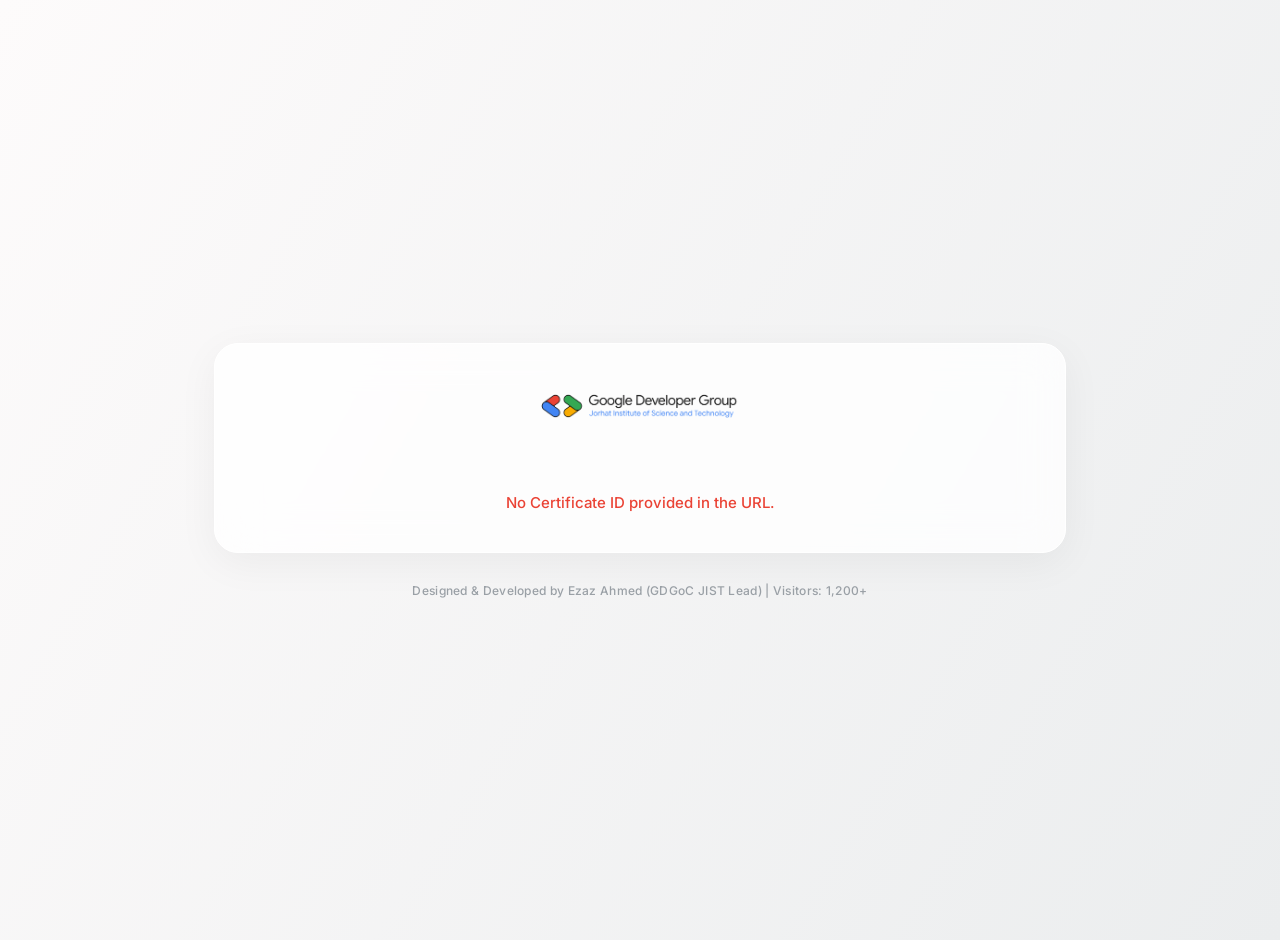
==== index.html @ 87553e72 "Initial clean commit" ====
<!DOCTYPE html>
<html lang="en">
<head>
    <meta charset="UTF-8">
    <meta name="viewport" content="width=device-width, initial-scale=1.0">
    <title>Certificate Verification | GDG JIST</title>
    <link rel="preconnect" href="https://fonts.googleapis.com">
    <link rel="preconnect" href="https://fonts.gstatic.com" crossorigin>
    <link href="https://fonts.googleapis.com/css2?family=Inter:wght@400;500;600&display=swap" rel="stylesheet">
    
    <style>
        :root {
            --google-blue: #4285F4;
            --google-red: #EA4335;
            --google-yellow: #FBBC04;
            --google-green: #34A853;
            --text-main: #202124;
            --text-sub: #5f6368;
            --bg-color: #f8f9fa;
        }

        body {
            font-family: 'Inter', sans-serif;
            background: linear-gradient(120deg, #fdfbfb 0%, #ebedee 100%);
            margin: 0;
            padding: 20px;
            display: flex;
            flex-direction: column; 
            justify-content: center;
            align-items: center;
            min-height: 100vh;
            color: var(--text-main);
        }

        .card {
            background: rgba(255, 255, 255, 0.8);
            backdrop-filter: blur(20px);
            width: 100%;
            max-width: 850px;
            border-radius: 24px;
            box-shadow: 0 10px 40px rgba(0, 0, 0, 0.05);
            overflow: hidden;
            border: 1px solid rgba(255,255,255,1);
            display: flex;
            flex-direction: column;
            transition: transform 0.3s ease;
            margin-bottom: 25px;
        }

        .header {
            padding: 40px 0 20px 0;
            text-align: center;
        }
        
        .logo {
            height: 45px;
            width: auto;
            transition: transform 0.3s ease;
            cursor: pointer;
        }
        .logo:hover { 
            transform: scale(1.05); 
            filter: drop-shadow(0 4px 6px rgba(0,0,0,0.1));
        }

        .content {
            display: grid;
            grid-template-columns: 1.4fr 1fr;
            gap: 40px;
            padding: 0 50px 50px 50px;
            animation: fadeIn 0.8s ease-out;
        }

        /* Certificate Preview Container */
        .preview-wrapper { position: relative; }

        .preview-container {
            position: relative;
            border-radius: 12px;
            overflow: hidden;
            box-shadow: 0 4px 20px rgba(0,0,0,0.06);
            border: 1px solid #eaeaea;
            background: #fff;
            aspect-ratio: 16/11;
            transition: transform 0.3s ease, box-shadow 0.3s ease;
            display: flex;
            justify-content: center;
            align-items: center;
        }

        .preview-container:hover {
            transform: translateY(-3px);
            box-shadow: 0 10px 30px rgba(0,0,0,0.1);
        }

        /* Image Styling */
        #cert-img {
            width: 100%; 
            height: 100%; 
            object-fit: contain; 
            display: block;
            opacity: 0; 
            transition: opacity 0.5s ease-in-out;
            position: relative;
            z-index: 2; 
        }

        .details {
            display: flex;
            flex-direction: column;
            justify-content: center;
        }

        .verified-badge {
            display: inline-flex;
            align-items: center;
            gap: 6px;
            background: rgba(52, 168, 83, 0.08);
            color: var(--google-green);
            padding: 6px 12px;
            border-radius: 100px;
            font-weight: 500;
            font-size: 13px;
            width: fit-content;
            margin-bottom: 15px;
            border: 1px solid rgba(52, 168, 83, 0.2);
            animation: pulseBadge 3s infinite;
        }

        @keyframes pulseBadge {
            0% { box-shadow: 0 0 0 0 rgba(52, 168, 83, 0.2); }
            70% { box-shadow: 0 0 0 6px rgba(52, 168, 83, 0); }
            100% { box-shadow: 0 0 0 0 rgba(52, 168, 83, 0); }
        }

        h1 {
            font-size: 26px;
            font-weight: 600;
            color: var(--text-main);
            margin: 0 0 8px 0;
            line-height: 1.3;
        }

        .subtitle {
            font-size: 15px;
            color: var(--text-sub);
            margin-bottom: 25px;
            font-weight: 400;
        }

        .meta-data {
            background: #fcfcfc;
            padding: 20px;
            border-radius: 12px;
            border: 1px solid #f0f0f0;
            margin-bottom: 25px;
        }

        .meta-row {
            display: flex;
            justify-content: space-between;
            align-items: center;
            border-bottom: 1px solid #f0f0f0;
            padding-bottom: 10px;
            margin-bottom: 10px;
        }
        .meta-row:last-child { border: none; padding: 0; margin: 0; }
        
        .label { font-weight: 400; color: var(--text-sub); font-size: 13px; }
        .value { font-weight: 500; color: var(--text-main); font-size: 14px; }

        .btn-group {
            display: flex;
            flex-direction: column;
            gap: 10px;
        }

        .btn {
            display: flex;
            align-items: center;
            justify-content: center;
            padding: 10px 16px;
            border-radius: 8px;
            text-decoration: none;
            font-weight: 500;
            font-size: 14px;
            transition: all 0.2s ease;
            cursor: pointer;
            border: none;
        }

        .btn:hover { transform: translateY(-2px); }

        .btn-linkedin {
            background-color: #0a66c2;
            color: white;
            box-shadow: 0 2px 5px rgba(10, 102, 194, 0.2);
        }
        .btn-linkedin:hover { box-shadow: 0 4px 12px rgba(10, 102, 194, 0.3); }
        
        .btn-google {
            background-color: white;
            color: var(--text-main);
            border: 1px solid #dadce0;
        }
        .btn-google:hover {
            border-color: var(--text-main);
            background-color: #fff;
        }
        
        .btn-download {
            background-color: transparent;
            color: var(--google-blue);
            font-weight: 500;
            font-size: 13px;
            margin-top: 5px;
            padding: 8px;
        }
        .btn-download:hover { text-decoration: underline; transform: none; }

        /* Note Text */
        .note-text {
            font-size: 11px;
            color: #757575;
            margin-top: -2px;
            margin-bottom: 10px;
            line-height: 1.4;
            padding: 0 5px;
            font-style: italic;
        }

        /* Footer Credits */
        .footer-credits {
            font-size: 12px;
            color: #9aa0a6;
            margin-top: 5px;
            text-align: center;
            font-weight: 500;
            letter-spacing: 0.3px;
        }

        .loader-container {
            padding: 100px;
            text-align: center;
            display: flex;
            flex-direction: column;
            align-items: center;
        }
        
        .spinner {
            width: 50px;
            height: 50px;
            border: 4px solid #f3f3f3;
            border-top: 4px solid var(--google-blue);
            border-right: 4px solid var(--google-green);
            border-bottom: 4px solid var(--google-yellow);
            border-radius: 50%;
            animation: spin 1s linear infinite;
        }

        #img-spinner {
            position: absolute;
            z-index: 1; 
            width: 40px; 
            height: 40px;
        }
        
        @keyframes spin { 0% { transform: rotate(0deg); } 100% { transform: rotate(360deg); } }
        @keyframes fadeIn { from { opacity: 0; transform: translateY(20px); } to { opacity: 1; transform: translateY(0); } }

        .error-msg {
            color: var(--google-red);
            text-align: center;
            padding: 40px;
            font-weight: 500;
            font-size: 15px;
        }

        .hidden { display: none !important; }

        @media (max-width: 800px) {
            .content { grid-template-columns: 1fr; gap: 30px; padding: 30px; }
            h1 { font-size: 22px; }
            .preview-container { aspect-ratio: 16/10; }
        }

        @media (max-width: 600px) {
            body { padding: 10px; }
            .card { border-radius: 16px; }
            .content { padding: 25px 20px; }
            .preview-container { aspect-ratio: 4/3; }
        }
    </style>
</head>
<body>

    <div class="card">
        <div class="header">
            <a href="https://www.linkedin.com/in/gdg-jist-097686386/" target="_blank">
                <img src="logo.png" alt="GDG Logo" class="logo">
            </a>
        </div>

        <div id="loader" class="loader-container">
            <div class="spinner"></div>
            <p style="color: var(--text-sub); font-size: 15px; font-weight: 500; margin-top: 20px;">Verifying Credential...</p>
        </div>

        <div id="error" class="error-msg hidden"></div>

        <div id="result" class="content hidden">
            
            <div class="preview-wrapper">
                <div class="preview-container">
                    <div id="img-spinner" class="spinner"></div>
                    <img id="cert-img" src="" alt="Certificate Preview">
                </div>
            </div>

            <div class="details">
                <div>
                    <div class="verified-badge">
                        <svg width="14" height="14" viewBox="0 0 24 24" fill="currentColor" style="margin-right: 2px;"><path d="M12 2C6.48 2 2 6.48 2 12s4.48 10 10 10 10-4.48 10-10S17.52 2 12 2zm-2 15l-5-5 1.41-1.41L10 14.17l7.59-7.59L19 8l-9 9z"/></svg>
                        Officially Verified
                    </div>

                    <h1 id="name">Student Name</h1>
                    <div class="subtitle">has successfully completed the Google Cloud Study Jam campaign.</div>
                </div>
                
                <div class="meta-data">
                    <div class="meta-row">
                        <span class="label">Certificate ID</span>
                        <span class="value" id="cert-id">GDG-25-XXXX</span>
                    </div>
                    <div class="meta-row">
                        <span class="label">Issue Date</span>
                        <span class="value" id="date">October 2025</span>
                    </div>
                    <div class="meta-row">
                        <span class="label">Achievement</span>
                        <span class="value">Cloud Study Jam</span>
                    </div>
                </div>

                <div class="btn-group">
                    <a id="btn-linkedin" href="#" target="_blank" class="btn btn-linkedin">
                        <svg xmlns="http://www.w3.org/2000/svg" width="16" height="16" viewBox="0 0 24 24" fill="currentColor" style="margin-right: 8px;"><path d="M19 0h-14c-2.761 0-5 2.239-5 5v14c0 2.761 2.239 5 5 5h14c2.762 0 5-2.239 5-5v-14c0-2.761-2.238-5-5-5zm-11 19h-3v-11h3v11zm-1.5-12.268c-.966 0-1.75-.79-1.75-1.764s.784-1.764 1.75-1.764 1.75.79 1.75 1.764-.783 1.764-1.75 1.764zm13.5 12.268h-3v-5.604c0-3.368-4-3.113-4 0v5.604h-3v-11h3v1.765c1.396-2.586 7-2.777 7 2.476v6.759z"/></svg>
                        Add to LinkedIn
                    </a>

                    <div class="note-text">
                        Note: LinkedIn does not allow automatic PDF uploads. If you want the file visible directly on your profile, please click 'Download PDF' and upload it manually to the Media section of your certification.
                    </div>

                    <a id="btn-profile" href="#" target="_blank" class="btn btn-google">
                        <img src="google.svg" width="16" style="margin-right: 10px;">
                        Verify on Google Cloud
                    </a>

                    <a id="btn-download" href="#" class="btn btn-download">
                        Download PDF Copy
                    </a>
                </div>
            </div>
        </div>
    </div>

    <div class="footer-credits">
        Designed & Developed by Ezaz Ahmed (GDGoC JIST Lead) | Visitors: <span id="visit-count">...</span>
    </div>

<script>
    // ==========================================
    // PASTE YOUR GOOGLE APPS SCRIPT URL HERE
    const API_URL = "https://script.google.com/macros/s/AKfycbxhjwIYboNHHkBAMPStorZOz0EJzJvGzaL2qNcRn-CwQyFRRlCZGEKInOchNTZJM1C_Kg/exec"; 
    // ==========================================

    const params = new URLSearchParams(window.location.search);
    const id = params.get('id');

    // 1. VISITOR COUNTER LOGIC (Uses free counterapi.dev)
    const namespace = 'gdg-jist-cert-portal'; 
    const key = 'visits';
    fetch(`https://api.counterapi.dev/v1/${namespace}/${key}/up`)
        .then(res => res.json())
        .then(data => {
            document.getElementById('visit-count').innerText = data.count;
        })
        .catch(err => {
            console.log('Counter Error', err);
            // Fallback if API fails
            document.getElementById('visit-count').innerText = "1,200+"; 
        });


    // 2. MAIN LOGIC
    if (!id) {
        showError("No Certificate ID provided in the URL.");
    } else {
        fetch(`${API_URL}?id=${id}`)
            .then(res => res.json())
            .then(data => {
                document.getElementById('loader').classList.add('hidden');
                
                if (data.valid) {
                    document.getElementById('result').classList.remove('hidden');
                    
                    // Fill Text Data
                    document.getElementById('name').innerText = data.name;
                    document.getElementById('cert-id').innerText = data.certId;
                    
                    // Date Formatting
                    const dateObj = new Date(data.date);
                    const niceDate = dateObj.toLocaleDateString('en-US', { 
                        year: 'numeric', 
                        month: 'long', 
                        day: 'numeric' 
                    });
                    document.getElementById('date').innerText = niceDate;

                    // --- IMAGE LOADER LOGIC ---
                    const img = document.getElementById('cert-img');
                    const imgSpinner = document.getElementById('img-spinner');

                    // Set Image Source
                    img.src = `https://drive.google.com/thumbnail?id=${data.fileId}&sz=w1000`;
                    
                    // When Image Loads, Hide Spinner & Fade In Image
                    img.onload = function() {
                        imgSpinner.style.display = 'none'; // Hide spinner
                        img.style.opacity = '1';           // Fade in image
                    };

                    // Set Links
                    document.getElementById('btn-profile').href = data.profileUrl || "#"; 
                    document.getElementById('btn-download').href = `https://drive.google.com/u/0/uc?id=${data.fileId}&export=download`;

                    // LinkedIn Integration
                    // LinkedIn Integration
                    // We use Organization ID 1441 (Google) to ensure the official Logo appears.
                    // Google for Developers is a Showcase page of Google.
                    const orgId = 1441; 
                    const title = "Google Cloud Study Jam Completion";
                    
                    // Parse the date from your data to get the correct Month/Year automatically
                    const certDate = new Date(data.date);
                    const issueYear = certDate.getFullYear();
                    const issueMonth = certDate.getMonth() + 1; // JS months are 0-11, LinkedIn needs 1-12

                    const verifyUrl = encodeURIComponent(window.location.href); 
                    
                    // Note: We use 'organizationId' instead of 'organizationName' for the official link
                    const linkedinUrl = `https://www.linkedin.com/profile/add?startTask=CERTIFICATION_NAME&name=${encodeURIComponent(title)}&organizationId=${orgId}&issueYear=${issueYear}&issueMonth=${issueMonth}&certId=${data.certId}&certUrl=${verifyUrl}`;
                    
                    document.getElementById('btn-linkedin').href = linkedinUrl;
                } else {
                    showError("Invalid Certificate ID. Please check the link.");
                }
            })
            .catch(err => {
                showError("System Error. Please verify the API URL and Permissions.");
                console.error(err);
            });
    }

    function showError(msg) {
        document.getElementById('loader').classList.add('hidden');
        const errDiv = document.getElementById('error');
        errDiv.innerText = msg;
        errDiv.classList.remove('hidden');
    }
</script>

</body>
</html>
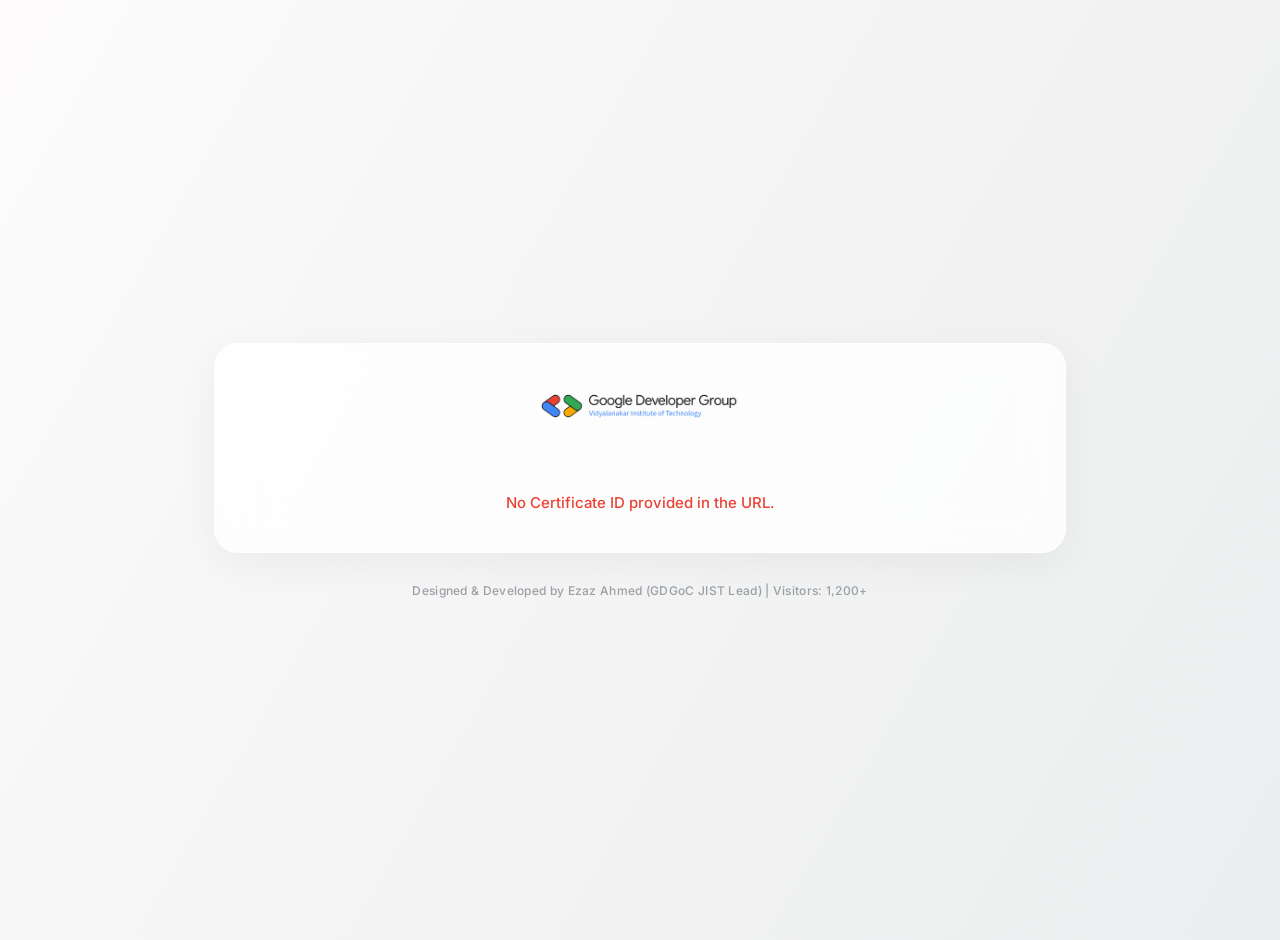
==== commit 4215a7fd: "LinkedIn link added to GDG VIT logo" ====
--- a/index.html
+++ b/index.html
@@ -1,477 +1,590 @@
 <!DOCTYPE html>
 <html lang="en">
-<head>
-    <meta charset="UTF-8">
-    <meta name="viewport" content="width=device-width, initial-scale=1.0">
+  <head>
+    <meta charset="UTF-8" />
+    <meta name="viewport" content="width=device-width, initial-scale=1.0" />
     <title>Certificate Verification | GDG JIST</title>
-    <link rel="preconnect" href="https://fonts.googleapis.com">
-    <link rel="preconnect" href="https://fonts.gstatic.com" crossorigin>
-    <link href="https://fonts.googleapis.com/css2?family=Inter:wght@400;500;600&display=swap" rel="stylesheet">
-    
+    <link rel="preconnect" href="https://fonts.googleapis.com" />
+    <link rel="preconnect" href="https://fonts.gstatic.com" crossorigin />
+    <link
+      href="https://fonts.googleapis.com/css2?family=Inter:wght@400;500;600&display=swap"
+      rel="stylesheet"
+    />
+
     <style>
-        :root {
-            --google-blue: #4285F4;
-            --google-red: #EA4335;
-            --google-yellow: #FBBC04;
-            --google-green: #34A853;
-            --text-main: #202124;
-            --text-sub: #5f6368;
-            --bg-color: #f8f9fa;
-        }
-
+      :root {
+        --google-blue: #4285f4;
+        --google-red: #ea4335;
+        --google-yellow: #fbbc04;
+        --google-green: #34a853;
+        --text-main: #202124;
+        --text-sub: #5f6368;
+        --bg-color: #f8f9fa;
+      }
+
+      body {
+        font-family: "Inter", sans-serif;
+        background: linear-gradient(120deg, #fdfbfb 0%, #ebedee 100%);
+        margin: 0;
+        padding: 20px;
+        display: flex;
+        flex-direction: column;
+        justify-content: center;
+        align-items: center;
+        min-height: 100vh;
+        color: var(--text-main);
+      }
+
+      .card {
+        background: rgba(255, 255, 255, 0.8);
+        backdrop-filter: blur(20px);
+        width: 100%;
+        max-width: 850px;
+        border-radius: 24px;
+        box-shadow: 0 10px 40px rgba(0, 0, 0, 0.05);
+        overflow: hidden;
+        border: 1px solid rgba(255, 255, 255, 1);
+        display: flex;
+        flex-direction: column;
+        transition: transform 0.3s ease;
+        margin-bottom: 25px;
+      }
+
+      .header {
+        padding: 40px 0 20px 0;
+        text-align: center;
+      }
+
+      .logo {
+        height: 45px;
+        width: auto;
+        transition: transform 0.3s ease;
+        cursor: pointer;
+      }
+      .logo:hover {
+        transform: scale(1.05);
+        filter: drop-shadow(0 4px 6px rgba(0, 0, 0, 0.1));
+      }
+
+      .content {
+        display: grid;
+        grid-template-columns: 1.4fr 1fr;
+        gap: 40px;
+        padding: 0 50px 50px 50px;
+        animation: fadeIn 0.8s ease-out;
+      }
+
+      /* Certificate Preview Container */
+      .preview-wrapper {
+        position: relative;
+      }
+
+      .preview-container {
+        position: relative;
+        border-radius: 12px;
+        overflow: hidden;
+        box-shadow: 0 4px 20px rgba(0, 0, 0, 0.06);
+        border: 1px solid #eaeaea;
+        background: #fff;
+        aspect-ratio: 16/11;
+        transition: transform 0.3s ease, box-shadow 0.3s ease;
+        display: flex;
+        justify-content: center;
+        align-items: center;
+      }
+
+      .preview-container:hover {
+        transform: translateY(-3px);
+        box-shadow: 0 10px 30px rgba(0, 0, 0, 0.1);
+      }
+
+      /* Image Styling */
+      #cert-img {
+        width: 100%;
+        height: 100%;
+        object-fit: contain;
+        display: block;
+        opacity: 0;
+        transition: opacity 0.5s ease-in-out;
+        position: relative;
+        z-index: 2;
+      }
+
+      .details {
+        display: flex;
+        flex-direction: column;
+        justify-content: center;
+      }
+
+      .verified-badge {
+        display: inline-flex;
+        align-items: center;
+        gap: 6px;
+        background: rgba(52, 168, 83, 0.08);
+        color: var(--google-green);
+        padding: 6px 12px;
+        border-radius: 100px;
+        font-weight: 500;
+        font-size: 13px;
+        width: fit-content;
+        margin-bottom: 15px;
+        border: 1px solid rgba(52, 168, 83, 0.2);
+        animation: pulseBadge 3s infinite;
+      }
+
+      @keyframes pulseBadge {
+        0% {
+          box-shadow: 0 0 0 0 rgba(52, 168, 83, 0.2);
+        }
+        70% {
+          box-shadow: 0 0 0 6px rgba(52, 168, 83, 0);
+        }
+        100% {
+          box-shadow: 0 0 0 0 rgba(52, 168, 83, 0);
+        }
+      }
+
+      h1 {
+        font-size: 26px;
+        font-weight: 600;
+        color: var(--text-main);
+        margin: 0 0 8px 0;
+        line-height: 1.3;
+      }
+
+      .subtitle {
+        font-size: 15px;
+        color: var(--text-sub);
+        margin-bottom: 25px;
+        font-weight: 400;
+      }
+
+      .meta-data {
+        background: #fcfcfc;
+        padding: 20px;
+        border-radius: 12px;
+        border: 1px solid #f0f0f0;
+        margin-bottom: 25px;
+      }
+
+      .meta-row {
+        display: flex;
+        justify-content: space-between;
+        align-items: center;
+        border-bottom: 1px solid #f0f0f0;
+        padding-bottom: 10px;
+        margin-bottom: 10px;
+      }
+      .meta-row:last-child {
+        border: none;
+        padding: 0;
+        margin: 0;
+      }
+
+      .label {
+        font-weight: 400;
+        color: var(--text-sub);
+        font-size: 13px;
+      }
+      .value {
+        font-weight: 500;
+        color: var(--text-main);
+        font-size: 14px;
+      }
+
+      .btn-group {
+        display: flex;
+        flex-direction: column;
+        gap: 10px;
+      }
+
+      .btn {
+        display: flex;
+        align-items: center;
+        justify-content: center;
+        padding: 10px 16px;
+        border-radius: 8px;
+        text-decoration: none;
+        font-weight: 500;
+        font-size: 14px;
+        transition: all 0.2s ease;
+        cursor: pointer;
+        border: none;
+      }
+
+      .btn:hover {
+        transform: translateY(-2px);
+      }
+
+      .btn-linkedin {
+        background-color: #0a66c2;
+        color: white;
+        box-shadow: 0 2px 5px rgba(10, 102, 194, 0.2);
+      }
+      .btn-linkedin:hover {
+        box-shadow: 0 4px 12px rgba(10, 102, 194, 0.3);
+      }
+
+      .btn-google {
+        background-color: white;
+        color: var(--text-main);
+        border: 1px solid #dadce0;
+      }
+      .btn-google:hover {
+        border-color: var(--text-main);
+        background-color: #fff;
+      }
+
+      .btn-download {
+        background-color: transparent;
+        color: var(--google-blue);
+        font-weight: 500;
+        font-size: 13px;
+        margin-top: 5px;
+        padding: 8px;
+      }
+      .btn-download:hover {
+        text-decoration: underline;
+        transform: none;
+      }
+
+      /* Note Text */
+      .note-text {
+        font-size: 11px;
+        color: #757575;
+        margin-top: -2px;
+        margin-bottom: 10px;
+        line-height: 1.4;
+        padding: 0 5px;
+        font-style: italic;
+      }
+
+      /* Footer Credits */
+      .footer-credits {
+        font-size: 12px;
+        color: #9aa0a6;
+        margin-top: 5px;
+        text-align: center;
+        font-weight: 500;
+        letter-spacing: 0.3px;
+      }
+
+      .loader-container {
+        padding: 100px;
+        text-align: center;
+        display: flex;
+        flex-direction: column;
+        align-items: center;
+      }
+
+      .spinner {
+        width: 50px;
+        height: 50px;
+        border: 4px solid #f3f3f3;
+        border-top: 4px solid var(--google-blue);
+        border-right: 4px solid var(--google-green);
+        border-bottom: 4px solid var(--google-yellow);
+        border-radius: 50%;
+        animation: spin 1s linear infinite;
+      }
+
+      #img-spinner {
+        position: absolute;
+        z-index: 1;
+        width: 40px;
+        height: 40px;
+      }
+
+      @keyframes spin {
+        0% {
+          transform: rotate(0deg);
+        }
+        100% {
+          transform: rotate(360deg);
+        }
+      }
+      @keyframes fadeIn {
+        from {
+          opacity: 0;
+          transform: translateY(20px);
+        }
+        to {
+          opacity: 1;
+          transform: translateY(0);
+        }
+      }
+
+      .error-msg {
+        color: var(--google-red);
+        text-align: center;
+        padding: 40px;
+        font-weight: 500;
+        font-size: 15px;
+      }
+
+      .hidden {
+        display: none !important;
+      }
+
+      @media (max-width: 800px) {
+        .content {
+          grid-template-columns: 1fr;
+          gap: 30px;
+          padding: 30px;
+        }
+        h1 {
+          font-size: 22px;
+        }
+        .preview-container {
+          aspect-ratio: 16/10;
+        }
+      }
+
+      @media (max-width: 600px) {
         body {
-            font-family: 'Inter', sans-serif;
-            background: linear-gradient(120deg, #fdfbfb 0%, #ebedee 100%);
-            margin: 0;
-            padding: 20px;
-            display: flex;
-            flex-direction: column; 
-            justify-content: center;
-            align-items: center;
-            min-height: 100vh;
-            color: var(--text-main);
-        }
-
+          padding: 10px;
+        }
         .card {
-            background: rgba(255, 255, 255, 0.8);
-            backdrop-filter: blur(20px);
-            width: 100%;
-            max-width: 850px;
-            border-radius: 24px;
-            box-shadow: 0 10px 40px rgba(0, 0, 0, 0.05);
-            overflow: hidden;
-            border: 1px solid rgba(255,255,255,1);
-            display: flex;
-            flex-direction: column;
-            transition: transform 0.3s ease;
-            margin-bottom: 25px;
-        }
-
-        .header {
-            padding: 40px 0 20px 0;
-            text-align: center;
-        }
-        
-        .logo {
-            height: 45px;
-            width: auto;
-            transition: transform 0.3s ease;
-            cursor: pointer;
-        }
-        .logo:hover { 
-            transform: scale(1.05); 
-            filter: drop-shadow(0 4px 6px rgba(0,0,0,0.1));
-        }
-
+          border-radius: 16px;
+        }
         .content {
-            display: grid;
-            grid-template-columns: 1.4fr 1fr;
-            gap: 40px;
-            padding: 0 50px 50px 50px;
-            animation: fadeIn 0.8s ease-out;
-        }
-
-        /* Certificate Preview Container */
-        .preview-wrapper { position: relative; }
-
+          padding: 25px 20px;
+        }
         .preview-container {
-            position: relative;
-            border-radius: 12px;
-            overflow: hidden;
-            box-shadow: 0 4px 20px rgba(0,0,0,0.06);
-            border: 1px solid #eaeaea;
-            background: #fff;
-            aspect-ratio: 16/11;
-            transition: transform 0.3s ease, box-shadow 0.3s ease;
-            display: flex;
-            justify-content: center;
-            align-items: center;
-        }
-
-        .preview-container:hover {
-            transform: translateY(-3px);
-            box-shadow: 0 10px 30px rgba(0,0,0,0.1);
-        }
-
-        /* Image Styling */
-        #cert-img {
-            width: 100%; 
-            height: 100%; 
-            object-fit: contain; 
-            display: block;
-            opacity: 0; 
-            transition: opacity 0.5s ease-in-out;
-            position: relative;
-            z-index: 2; 
-        }
-
-        .details {
-            display: flex;
-            flex-direction: column;
-            justify-content: center;
-        }
-
-        .verified-badge {
-            display: inline-flex;
-            align-items: center;
-            gap: 6px;
-            background: rgba(52, 168, 83, 0.08);
-            color: var(--google-green);
-            padding: 6px 12px;
-            border-radius: 100px;
+          aspect-ratio: 4/3;
+        }
+      }
+    </style>
+  </head>
+  <body>
+    <div class="card">
+      <div class="header">
+        <a
+          href="https://www.linkedin.com/company/google-developer-groups-vit-mumbai/"
+          target="_blank"
+        >
+          <img src="gdgvit_logo.png" alt="GDG Logo" class="logo" />
+        </a>
+      </div>
+
+      <div id="loader" class="loader-container">
+        <div class="spinner"></div>
+        <p
+          style="
+            color: var(--text-sub);
+            font-size: 15px;
             font-weight: 500;
-            font-size: 13px;
-            width: fit-content;
-            margin-bottom: 15px;
-            border: 1px solid rgba(52, 168, 83, 0.2);
-            animation: pulseBadge 3s infinite;
-        }
-
-        @keyframes pulseBadge {
-            0% { box-shadow: 0 0 0 0 rgba(52, 168, 83, 0.2); }
-            70% { box-shadow: 0 0 0 6px rgba(52, 168, 83, 0); }
-            100% { box-shadow: 0 0 0 0 rgba(52, 168, 83, 0); }
-        }
-
-        h1 {
-            font-size: 26px;
-            font-weight: 600;
-            color: var(--text-main);
-            margin: 0 0 8px 0;
-            line-height: 1.3;
-        }
-
-        .subtitle {
-            font-size: 15px;
-            color: var(--text-sub);
-            margin-bottom: 25px;
-            font-weight: 400;
-        }
-
-        .meta-data {
-            background: #fcfcfc;
-            padding: 20px;
-            border-radius: 12px;
-            border: 1px solid #f0f0f0;
-            margin-bottom: 25px;
-        }
-
-        .meta-row {
-            display: flex;
-            justify-content: space-between;
-            align-items: center;
-            border-bottom: 1px solid #f0f0f0;
-            padding-bottom: 10px;
-            margin-bottom: 10px;
-        }
-        .meta-row:last-child { border: none; padding: 0; margin: 0; }
-        
-        .label { font-weight: 400; color: var(--text-sub); font-size: 13px; }
-        .value { font-weight: 500; color: var(--text-main); font-size: 14px; }
-
-        .btn-group {
-            display: flex;
-            flex-direction: column;
-            gap: 10px;
-        }
-
-        .btn {
-            display: flex;
-            align-items: center;
-            justify-content: center;
-            padding: 10px 16px;
-            border-radius: 8px;
-            text-decoration: none;
-            font-weight: 500;
-            font-size: 14px;
-            transition: all 0.2s ease;
-            cursor: pointer;
-            border: none;
-        }
-
-        .btn:hover { transform: translateY(-2px); }
-
-        .btn-linkedin {
-            background-color: #0a66c2;
-            color: white;
-            box-shadow: 0 2px 5px rgba(10, 102, 194, 0.2);
-        }
-        .btn-linkedin:hover { box-shadow: 0 4px 12px rgba(10, 102, 194, 0.3); }
-        
-        .btn-google {
-            background-color: white;
-            color: var(--text-main);
-            border: 1px solid #dadce0;
-        }
-        .btn-google:hover {
-            border-color: var(--text-main);
-            background-color: #fff;
-        }
-        
-        .btn-download {
-            background-color: transparent;
-            color: var(--google-blue);
-            font-weight: 500;
-            font-size: 13px;
-            margin-top: 5px;
-            padding: 8px;
-        }
-        .btn-download:hover { text-decoration: underline; transform: none; }
-
-        /* Note Text */
-        .note-text {
-            font-size: 11px;
-            color: #757575;
-            margin-top: -2px;
-            margin-bottom: 10px;
-            line-height: 1.4;
-            padding: 0 5px;
-            font-style: italic;
-        }
-
-        /* Footer Credits */
-        .footer-credits {
-            font-size: 12px;
-            color: #9aa0a6;
-            margin-top: 5px;
-            text-align: center;
-            font-weight: 500;
-            letter-spacing: 0.3px;
-        }
-
-        .loader-container {
-            padding: 100px;
-            text-align: center;
-            display: flex;
-            flex-direction: column;
-            align-items: center;
-        }
-        
-        .spinner {
-            width: 50px;
-            height: 50px;
-            border: 4px solid #f3f3f3;
-            border-top: 4px solid var(--google-blue);
-            border-right: 4px solid var(--google-green);
-            border-bottom: 4px solid var(--google-yellow);
-            border-radius: 50%;
-            animation: spin 1s linear infinite;
-        }
-
-        #img-spinner {
-            position: absolute;
-            z-index: 1; 
-            width: 40px; 
-            height: 40px;
-        }
-        
-        @keyframes spin { 0% { transform: rotate(0deg); } 100% { transform: rotate(360deg); } }
-        @keyframes fadeIn { from { opacity: 0; transform: translateY(20px); } to { opacity: 1; transform: translateY(0); } }
-
-        .error-msg {
-            color: var(--google-red);
-            text-align: center;
-            padding: 40px;
-            font-weight: 500;
-            font-size: 15px;
-        }
-
-        .hidden { display: none !important; }
-
-        @media (max-width: 800px) {
-            .content { grid-template-columns: 1fr; gap: 30px; padding: 30px; }
-            h1 { font-size: 22px; }
-            .preview-container { aspect-ratio: 16/10; }
-        }
-
-        @media (max-width: 600px) {
-            body { padding: 10px; }
-            .card { border-radius: 16px; }
-            .content { padding: 25px 20px; }
-            .preview-container { aspect-ratio: 4/3; }
-        }
-    </style>
-</head>
-<body>
-
-    <div class="card">
-        <div class="header">
-            <a href="https://www.linkedin.com/in/gdg-jist-097686386/" target="_blank">
-                <img src="logo.png" alt="GDG Logo" class="logo">
+            margin-top: 20px;
+          "
+        >
+          Verifying Credential...
+        </p>
+      </div>
+
+      <div id="error" class="error-msg hidden"></div>
+
+      <div id="result" class="content hidden">
+        <div class="preview-wrapper">
+          <div class="preview-container">
+            <div id="img-spinner" class="spinner"></div>
+            <img id="cert-img" src="" alt="Certificate Preview" />
+          </div>
+        </div>
+
+        <div class="details">
+          <div>
+            <div class="verified-badge">
+              <svg
+                width="14"
+                height="14"
+                viewBox="0 0 24 24"
+                fill="currentColor"
+                style="margin-right: 2px"
+              >
+                <path
+                  d="M12 2C6.48 2 2 6.48 2 12s4.48 10 10 10 10-4.48 10-10S17.52 2 12 2zm-2 15l-5-5 1.41-1.41L10 14.17l7.59-7.59L19 8l-9 9z"
+                />
+              </svg>
+              Officially Verified
+            </div>
+
+            <h1 id="name">Student Name</h1>
+            <div class="subtitle">
+              has successfully completed the Google Cloud Study Jam campaign.
+            </div>
+          </div>
+
+          <div class="meta-data">
+            <div class="meta-row">
+              <span class="label">Certificate ID</span>
+              <span class="value" id="cert-id">GDG-25-XXXX</span>
+            </div>
+            <div class="meta-row">
+              <span class="label">Issue Date</span>
+              <span class="value" id="date">October 2025</span>
+            </div>
+            <div class="meta-row">
+              <span class="label">Achievement</span>
+              <span class="value">Cloud Study Jam</span>
+            </div>
+          </div>
+
+          <div class="btn-group">
+            <a
+              id="btn-linkedin"
+              href="#"
+              target="_blank"
+              class="btn btn-linkedin"
+            >
+              <svg
+                xmlns="http://www.w3.org/2000/svg"
+                width="16"
+                height="16"
+                viewBox="0 0 24 24"
+                fill="currentColor"
+                style="margin-right: 8px"
+              >
+                <path
+                  d="M19 0h-14c-2.761 0-5 2.239-5 5v14c0 2.761 2.239 5 5 5h14c2.762 0 5-2.239 5-5v-14c0-2.761-2.238-5-5-5zm-11 19h-3v-11h3v11zm-1.5-12.268c-.966 0-1.75-.79-1.75-1.764s.784-1.764 1.75-1.764 1.75.79 1.75 1.764-.783 1.764-1.75 1.764zm13.5 12.268h-3v-5.604c0-3.368-4-3.113-4 0v5.604h-3v-11h3v1.765c1.396-2.586 7-2.777 7 2.476v6.759z"
+                />
+              </svg>
+              Add to LinkedIn
             </a>
+
+            <div class="note-text">
+              Note: LinkedIn does not allow automatic PDF uploads. If you want
+              the file visible directly on your profile, please click 'Download
+              PDF' and upload it manually to the Media section of your
+              certification.
+            </div>
+
+            <a id="btn-profile" href="#" target="_blank" class="btn btn-google">
+              <img src="google.svg" width="16" style="margin-right: 10px" />
+              Verify on Google Cloud
+            </a>
+
+            <a id="btn-download" href="#" class="btn btn-download">
+              Download PDF Copy
+            </a>
+          </div>
         </div>
-
-        <div id="loader" class="loader-container">
-            <div class="spinner"></div>
-            <p style="color: var(--text-sub); font-size: 15px; font-weight: 500; margin-top: 20px;">Verifying Credential...</p>
-        </div>
-
-        <div id="error" class="error-msg hidden"></div>
-
-        <div id="result" class="content hidden">
-            
-            <div class="preview-wrapper">
-                <div class="preview-container">
-                    <div id="img-spinner" class="spinner"></div>
-                    <img id="cert-img" src="" alt="Certificate Preview">
-                </div>
-            </div>
-
-            <div class="details">
-                <div>
-                    <div class="verified-badge">
-                        <svg width="14" height="14" viewBox="0 0 24 24" fill="currentColor" style="margin-right: 2px;"><path d="M12 2C6.48 2 2 6.48 2 12s4.48 10 10 10 10-4.48 10-10S17.52 2 12 2zm-2 15l-5-5 1.41-1.41L10 14.17l7.59-7.59L19 8l-9 9z"/></svg>
-                        Officially Verified
-                    </div>
-
-                    <h1 id="name">Student Name</h1>
-                    <div class="subtitle">has successfully completed the Google Cloud Study Jam campaign.</div>
-                </div>
-                
-                <div class="meta-data">
-                    <div class="meta-row">
-                        <span class="label">Certificate ID</span>
-                        <span class="value" id="cert-id">GDG-25-XXXX</span>
-                    </div>
-                    <div class="meta-row">
-                        <span class="label">Issue Date</span>
-                        <span class="value" id="date">October 2025</span>
-                    </div>
-                    <div class="meta-row">
-                        <span class="label">Achievement</span>
-                        <span class="value">Cloud Study Jam</span>
-                    </div>
-                </div>
-
-                <div class="btn-group">
-                    <a id="btn-linkedin" href="#" target="_blank" class="btn btn-linkedin">
-                        <svg xmlns="http://www.w3.org/2000/svg" width="16" height="16" viewBox="0 0 24 24" fill="currentColor" style="margin-right: 8px;"><path d="M19 0h-14c-2.761 0-5 2.239-5 5v14c0 2.761 2.239 5 5 5h14c2.762 0 5-2.239 5-5v-14c0-2.761-2.238-5-5-5zm-11 19h-3v-11h3v11zm-1.5-12.268c-.966 0-1.75-.79-1.75-1.764s.784-1.764 1.75-1.764 1.75.79 1.75 1.764-.783 1.764-1.75 1.764zm13.5 12.268h-3v-5.604c0-3.368-4-3.113-4 0v5.604h-3v-11h3v1.765c1.396-2.586 7-2.777 7 2.476v6.759z"/></svg>
-                        Add to LinkedIn
-                    </a>
-
-                    <div class="note-text">
-                        Note: LinkedIn does not allow automatic PDF uploads. If you want the file visible directly on your profile, please click 'Download PDF' and upload it manually to the Media section of your certification.
-                    </div>
-
-                    <a id="btn-profile" href="#" target="_blank" class="btn btn-google">
-                        <img src="google.svg" width="16" style="margin-right: 10px;">
-                        Verify on Google Cloud
-                    </a>
-
-                    <a id="btn-download" href="#" class="btn btn-download">
-                        Download PDF Copy
-                    </a>
-                </div>
-            </div>
-        </div>
+      </div>
     </div>
 
     <div class="footer-credits">
-        Designed & Developed by Ezaz Ahmed (GDGoC JIST Lead) | Visitors: <span id="visit-count">...</span>
+      Designed & Developed by Ezaz Ahmed (GDGoC JIST Lead) | Visitors:
+      <span id="visit-count">...</span>
     </div>
 
-<script>
-    // ==========================================
-    // PASTE YOUR GOOGLE APPS SCRIPT URL HERE
-    const API_URL = "https://script.google.com/macros/s/AKfycbxhjwIYboNHHkBAMPStorZOz0EJzJvGzaL2qNcRn-CwQyFRRlCZGEKInOchNTZJM1C_Kg/exec"; 
-    // ==========================================
-
-    const params = new URLSearchParams(window.location.search);
-    const id = params.get('id');
-
-    // 1. VISITOR COUNTER LOGIC (Uses free counterapi.dev)
-    const namespace = 'gdg-jist-cert-portal'; 
-    const key = 'visits';
-    fetch(`https://api.counterapi.dev/v1/${namespace}/${key}/up`)
-        .then(res => res.json())
-        .then(data => {
-            document.getElementById('visit-count').innerText = data.count;
+    <script>
+      // ==========================================
+      // PASTE YOUR GOOGLE APPS SCRIPT URL HERE
+      const API_URL =
+        "https://script.google.com/macros/s/AKfycbxhjwIYboNHHkBAMPStorZOz0EJzJvGzaL2qNcRn-CwQyFRRlCZGEKInOchNTZJM1C_Kg/exec";
+      // ==========================================
+
+      const params = new URLSearchParams(window.location.search);
+      const id = params.get("id");
+
+      // 1. VISITOR COUNTER LOGIC (Uses free counterapi.dev)
+      const namespace = "gdg-jist-cert-portal";
+      const key = "visits";
+      fetch(`https://api.counterapi.dev/v1/${namespace}/${key}/up`)
+        .then((res) => res.json())
+        .then((data) => {
+          document.getElementById("visit-count").innerText = data.count;
         })
-        .catch(err => {
-            console.log('Counter Error', err);
-            // Fallback if API fails
-            document.getElementById('visit-count').innerText = "1,200+"; 
+        .catch((err) => {
+          console.log("Counter Error", err);
+          // Fallback if API fails
+          document.getElementById("visit-count").innerText = "1,200+";
         });
 
-
-    // 2. MAIN LOGIC
-    if (!id) {
+      // 2. MAIN LOGIC
+      if (!id) {
         showError("No Certificate ID provided in the URL.");
-    } else {
+      } else {
         fetch(`${API_URL}?id=${id}`)
-            .then(res => res.json())
-            .then(data => {
-                document.getElementById('loader').classList.add('hidden');
-                
-                if (data.valid) {
-                    document.getElementById('result').classList.remove('hidden');
-                    
-                    // Fill Text Data
-                    document.getElementById('name').innerText = data.name;
-                    document.getElementById('cert-id').innerText = data.certId;
-                    
-                    // Date Formatting
-                    const dateObj = new Date(data.date);
-                    const niceDate = dateObj.toLocaleDateString('en-US', { 
-                        year: 'numeric', 
-                        month: 'long', 
-                        day: 'numeric' 
-                    });
-                    document.getElementById('date').innerText = niceDate;
-
-                    // --- IMAGE LOADER LOGIC ---
-                    const img = document.getElementById('cert-img');
-                    const imgSpinner = document.getElementById('img-spinner');
-
-                    // Set Image Source
-                    img.src = `https://drive.google.com/thumbnail?id=${data.fileId}&sz=w1000`;
-                    
-                    // When Image Loads, Hide Spinner & Fade In Image
-                    img.onload = function() {
-                        imgSpinner.style.display = 'none'; // Hide spinner
-                        img.style.opacity = '1';           // Fade in image
-                    };
-
-                    // Set Links
-                    document.getElementById('btn-profile').href = data.profileUrl || "#"; 
-                    document.getElementById('btn-download').href = `https://drive.google.com/u/0/uc?id=${data.fileId}&export=download`;
-
-                    // LinkedIn Integration
-                    // LinkedIn Integration
-                    // We use Organization ID 1441 (Google) to ensure the official Logo appears.
-                    // Google for Developers is a Showcase page of Google.
-                    const orgId = 1441; 
-                    const title = "Google Cloud Study Jam Completion";
-                    
-                    // Parse the date from your data to get the correct Month/Year automatically
-                    const certDate = new Date(data.date);
-                    const issueYear = certDate.getFullYear();
-                    const issueMonth = certDate.getMonth() + 1; // JS months are 0-11, LinkedIn needs 1-12
-
-                    const verifyUrl = encodeURIComponent(window.location.href); 
-                    
-                    // Note: We use 'organizationId' instead of 'organizationName' for the official link
-                    const linkedinUrl = `https://www.linkedin.com/profile/add?startTask=CERTIFICATION_NAME&name=${encodeURIComponent(title)}&organizationId=${orgId}&issueYear=${issueYear}&issueMonth=${issueMonth}&certId=${data.certId}&certUrl=${verifyUrl}`;
-                    
-                    document.getElementById('btn-linkedin').href = linkedinUrl;
-                } else {
-                    showError("Invalid Certificate ID. Please check the link.");
-                }
-            })
-            .catch(err => {
-                showError("System Error. Please verify the API URL and Permissions.");
-                console.error(err);
-            });
-    }
-
-    function showError(msg) {
-        document.getElementById('loader').classList.add('hidden');
-        const errDiv = document.getElementById('error');
+          .then((res) => res.json())
+          .then((data) => {
+            document.getElementById("loader").classList.add("hidden");
+
+            if (data.valid) {
+              document.getElementById("result").classList.remove("hidden");
+
+              // Fill Text Data
+              document.getElementById("name").innerText = data.name;
+              document.getElementById("cert-id").innerText = data.certId;
+
+              // Date Formatting
+              const dateObj = new Date(data.date);
+              const niceDate = dateObj.toLocaleDateString("en-US", {
+                year: "numeric",
+                month: "long",
+                day: "numeric",
+              });
+              document.getElementById("date").innerText = niceDate;
+
+              // --- IMAGE LOADER LOGIC ---
+              const img = document.getElementById("cert-img");
+              const imgSpinner = document.getElementById("img-spinner");
+
+              // Set Image Source
+              img.src = `https://drive.google.com/thumbnail?id=${data.fileId}&sz=w1000`;
+
+              // When Image Loads, Hide Spinner & Fade In Image
+              img.onload = function () {
+                imgSpinner.style.display = "none"; // Hide spinner
+                img.style.opacity = "1"; // Fade in image
+              };
+
+              // Set Links
+              document.getElementById("btn-profile").href =
+                data.profileUrl || "#";
+              document.getElementById(
+                "btn-download"
+              ).href = `https://drive.google.com/u/0/uc?id=${data.fileId}&export=download`;
+
+              // LinkedIn Integration
+              // LinkedIn Integration
+              // We use Organization ID 1441 (Google) to ensure the official Logo appears.
+              // Google for Developers is a Showcase page of Google.
+              const orgId = 1441;
+              const title = "Google Cloud Study Jam Completion";
+
+              // Parse the date from your data to get the correct Month/Year automatically
+              const certDate = new Date(data.date);
+              const issueYear = certDate.getFullYear();
+              const issueMonth = certDate.getMonth() + 1; // JS months are 0-11, LinkedIn needs 1-12
+
+              const verifyUrl = encodeURIComponent(window.location.href);
+
+              // Note: We use 'organizationId' instead of 'organizationName' for the official link
+              const linkedinUrl = `https://www.linkedin.com/profile/add?startTask=CERTIFICATION_NAME&name=${encodeURIComponent(
+                title
+              )}&organizationId=${orgId}&issueYear=${issueYear}&issueMonth=${issueMonth}&certId=${
+                data.certId
+              }&certUrl=${verifyUrl}`;
+
+              document.getElementById("btn-linkedin").href = linkedinUrl;
+            } else {
+              showError("Invalid Certificate ID. Please check the link.");
+            }
+          })
+          .catch((err) => {
+            showError(
+              "System Error. Please verify the API URL and Permissions."
+            );
+            console.error(err);
+          });
+      }
+
+      function showError(msg) {
+        document.getElementById("loader").classList.add("hidden");
+        const errDiv = document.getElementById("error");
         errDiv.innerText = msg;
-        errDiv.classList.remove('hidden');
-    }
-</script>
-
-</body>
+        errDiv.classList.remove("hidden");
+      }
+    </script>
+  </body>
 </html>
-
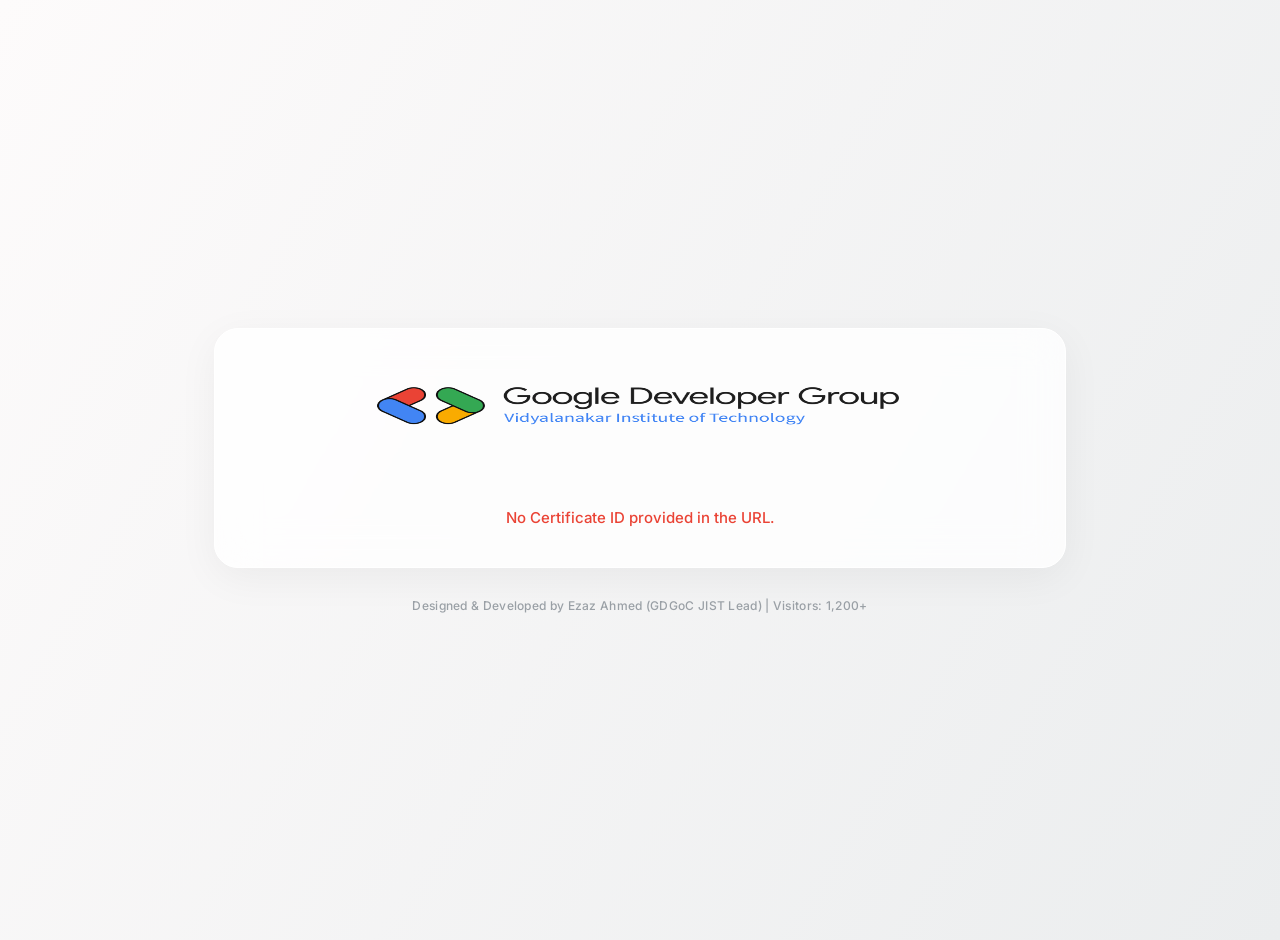
==== commit 131e93ca: "Social Media Logos  Downloaded" ====
--- a/index.html
+++ b/index.html
@@ -56,8 +56,8 @@
       }
 
       .logo {
-        height: 45px;
-        width: auto;
+        height: 75px;
+        width: 70%;
         transition: transform 0.3s ease;
         cursor: pointer;
       }
@@ -363,7 +363,7 @@
           href="https://www.linkedin.com/company/google-developer-groups-vit-mumbai/"
           target="_blank"
         >
-          <img src="gdgvit_logo.png" alt="GDG Logo" class="logo" />
+          <img src="../Images/gdgvit_logo.png" alt="GDG Logo" class="logo" />
         </a>
       </div>
 
@@ -501,82 +501,154 @@
         });
 
       // 2. MAIN LOGIC
+      //   if (!id) {
+      //     showError("No Certificate ID provided in the URL.");
+      //   } else {
+      //     fetch(`${API_URL}?id=${id}`)
+      //       .then((res) => res.json())
+      //       .then((data) => {
+      //         document.getElementById("loader").classList.add("hidden");
+
+      //         if (data.valid) {
+      //           document.getElementById("result").classList.remove("hidden");
+
+      //           // Fill Text Data
+      //           document.getElementById("name").innerText = data.name;
+      //           document.getElementById("cert-id").innerText = data.certId;
+
+      //           // Date Formatting
+      //           const dateObj = new Date(data.date);
+      //           const niceDate = dateObj.toLocaleDateString("en-US", {
+      //             year: "numeric",
+      //             month: "long",
+      //             day: "numeric",
+      //           });
+      //           document.getElementById("date").innerText = niceDate;
+
+      //           // --- IMAGE LOADER LOGIC ---
+      //           const img = document.getElementById("cert-img");
+      //           const imgSpinner = document.getElementById("img-spinner");
+
+      //           // Set Image Source
+      //           img.src = `https://drive.google.com/thumbnail?id=${data.fileId}&sz=w1000`;
+
+      //           // When Image Loads, Hide Spinner & Fade In Image
+      //           img.onload = function () {
+      //             imgSpinner.style.display = "none"; // Hide spinner
+      //             img.style.opacity = "1"; // Fade in image
+      //           };
+
+      //           // Set Links
+      //           document.getElementById("btn-profile").href =
+      //             data.profileUrl || "#";
+      //           document.getElementById(
+      //             "btn-download"
+      //           ).href = `https://drive.google.com/u/0/uc?id=${data.fileId}&export=download`;
+
+      //           // LinkedIn Integration
+      //           // LinkedIn Integration
+      //           // We use Organization ID 1441 (Google) to ensure the official Logo appears.
+      //           // Google for Developers is a Showcase page of Google.
+      //           const orgId = 1441;
+      //           const title = "Google Cloud Study Jam Completion";
+
+      //           // Parse the date from your data to get the correct Month/Year automatically
+      //           const certDate = new Date(data.date);
+      //           const issueYear = certDate.getFullYear();
+      //           const issueMonth = certDate.getMonth() + 1; // JS months are 0-11, LinkedIn needs 1-12
+
+      //           const verifyUrl = encodeURIComponent(window.location.href);
+
+      //           // Note: We use 'organizationId' instead of 'organizationName' for the official link
+      //           const linkedinUrl = `https://www.linkedin.com/profile/add?startTask=CERTIFICATION_NAME&name=${encodeURIComponent(
+      //             title
+      //           )}&organizationId=${orgId}&issueYear=${issueYear}&issueMonth=${issueMonth}&certId=${
+      //             data.certId
+      //           }&certUrl=${verifyUrl}`;
+
+      //           document.getElementById("btn-linkedin").href = linkedinUrl;
+      //         } else {
+      //           showError("Invalid Certificate ID. Please check the link.");
+      //         }
+      //       })
+      //       .catch((err) => {
+      //         showError(
+      //           "System Error. Please verify the API URL and Permissions."
+      //         );
+      //         console.error(err);
+      //       });
+      //   }
+
+      //   function showError(msg) {
+      //     document.getElementById("loader").classList.add("hidden");
+      //     const errDiv = document.getElementById("error");
+      //     errDiv.innerText = msg;
+      //     errDiv.classList.remove("hidden");
+      //   }
+
+      //temporary
       if (!id) {
         showError("No Certificate ID provided in the URL.");
       } else {
-        fetch(`${API_URL}?id=${id}`)
-          .then((res) => res.json())
-          .then((data) => {
-            document.getElementById("loader").classList.add("hidden");
-
-            if (data.valid) {
-              document.getElementById("result").classList.remove("hidden");
-
-              // Fill Text Data
-              document.getElementById("name").innerText = data.name;
-              document.getElementById("cert-id").innerText = data.certId;
-
-              // Date Formatting
-              const dateObj = new Date(data.date);
-              const niceDate = dateObj.toLocaleDateString("en-US", {
-                year: "numeric",
-                month: "long",
-                day: "numeric",
-              });
-              document.getElementById("date").innerText = niceDate;
-
-              // --- IMAGE LOADER LOGIC ---
-              const img = document.getElementById("cert-img");
-              const imgSpinner = document.getElementById("img-spinner");
-
-              // Set Image Source
-              img.src = `https://drive.google.com/thumbnail?id=${data.fileId}&sz=w1000`;
-
-              // When Image Loads, Hide Spinner & Fade In Image
-              img.onload = function () {
-                imgSpinner.style.display = "none"; // Hide spinner
-                img.style.opacity = "1"; // Fade in image
-              };
-
-              // Set Links
-              document.getElementById("btn-profile").href =
-                data.profileUrl || "#";
-              document.getElementById(
-                "btn-download"
-              ).href = `https://drive.google.com/u/0/uc?id=${data.fileId}&export=download`;
-
-              // LinkedIn Integration
-              // LinkedIn Integration
-              // We use Organization ID 1441 (Google) to ensure the official Logo appears.
-              // Google for Developers is a Showcase page of Google.
-              const orgId = 1441;
-              const title = "Google Cloud Study Jam Completion";
-
-              // Parse the date from your data to get the correct Month/Year automatically
-              const certDate = new Date(data.date);
-              const issueYear = certDate.getFullYear();
-              const issueMonth = certDate.getMonth() + 1; // JS months are 0-11, LinkedIn needs 1-12
-
-              const verifyUrl = encodeURIComponent(window.location.href);
-
-              // Note: We use 'organizationId' instead of 'organizationName' for the official link
-              const linkedinUrl = `https://www.linkedin.com/profile/add?startTask=CERTIFICATION_NAME&name=${encodeURIComponent(
-                title
-              )}&organizationId=${orgId}&issueYear=${issueYear}&issueMonth=${issueMonth}&certId=${
-                data.certId
-              }&certUrl=${verifyUrl}`;
-
-              document.getElementById("btn-linkedin").href = linkedinUrl;
-            } else {
-              showError("Invalid Certificate ID. Please check the link.");
-            }
-          })
-          .catch((err) => {
-            showError(
-              "System Error. Please verify the API URL and Permissions."
-            );
-            console.error(err);
+        const data = {
+          valid: true,
+          name: "John Doe",
+          certId: "GDG-25-1234",
+          date: "2025-10-15T00:00:00Z",
+          fileId: "1XyZAbCdEfGhIjKlMnOpQrStUvWxYz123", // Replace or use placeholder below
+          profileUrl: "https://www.google.com",
+        };
+
+        document.getElementById("loader").classList.add("hidden");
+
+        if (data.valid) {
+          document.getElementById("result").classList.remove("hidden");
+
+          document.getElementById("name").innerText = data.name;
+          document.getElementById("cert-id").innerText = data.certId;
+
+          const dateObj = new Date(data.date);
+          const niceDate = dateObj.toLocaleDateString("en-US", {
+            year: "numeric",
+            month: "long",
+            day: "numeric",
           });
+          document.getElementById("date").innerText = niceDate;
+
+          const img = document.getElementById("cert-img");
+          const imgSpinner = document.getElementById("img-spinner");
+
+          // Use placeholder image for now
+          img.src =
+            "https://via.placeholder.com/1000x688.png?text=Certificate+Preview";
+
+          img.onload = function () {
+            imgSpinner.style.display = "none";
+            img.style.opacity = "1";
+          };
+
+          document.getElementById("btn-profile").href = data.profileUrl || "#";
+          document.getElementById(
+            "btn-download"
+          ).href = `https://drive.google.com/u/0/uc?id=${data.fileId}&export=download`;
+
+          const orgId = 1441;
+          const title = "Google Cloud Study Jam Completion";
+          const certDate = new Date(data.date);
+          const issueYear = certDate.getFullYear();
+          const issueMonth = certDate.getMonth() + 1;
+          const verifyUrl = encodeURIComponent(window.location.href);
+
+          const linkedinUrl = `https://www.linkedin.com/profile/add?startTask=CERTIFICATION_NAME&name=${encodeURIComponent(
+            title
+          )}&organizationId=${orgId}&issueYear=${issueYear}&issueMonth=${issueMonth}&certId=${
+            data.certId
+          }&certUrl=${verifyUrl}`;
+
+          document.getElementById("btn-linkedin").href = linkedinUrl;
+        } else {
+          showError("Invalid Certificate ID. Please check the link.");
+        }
       }
 
       function showError(msg) {
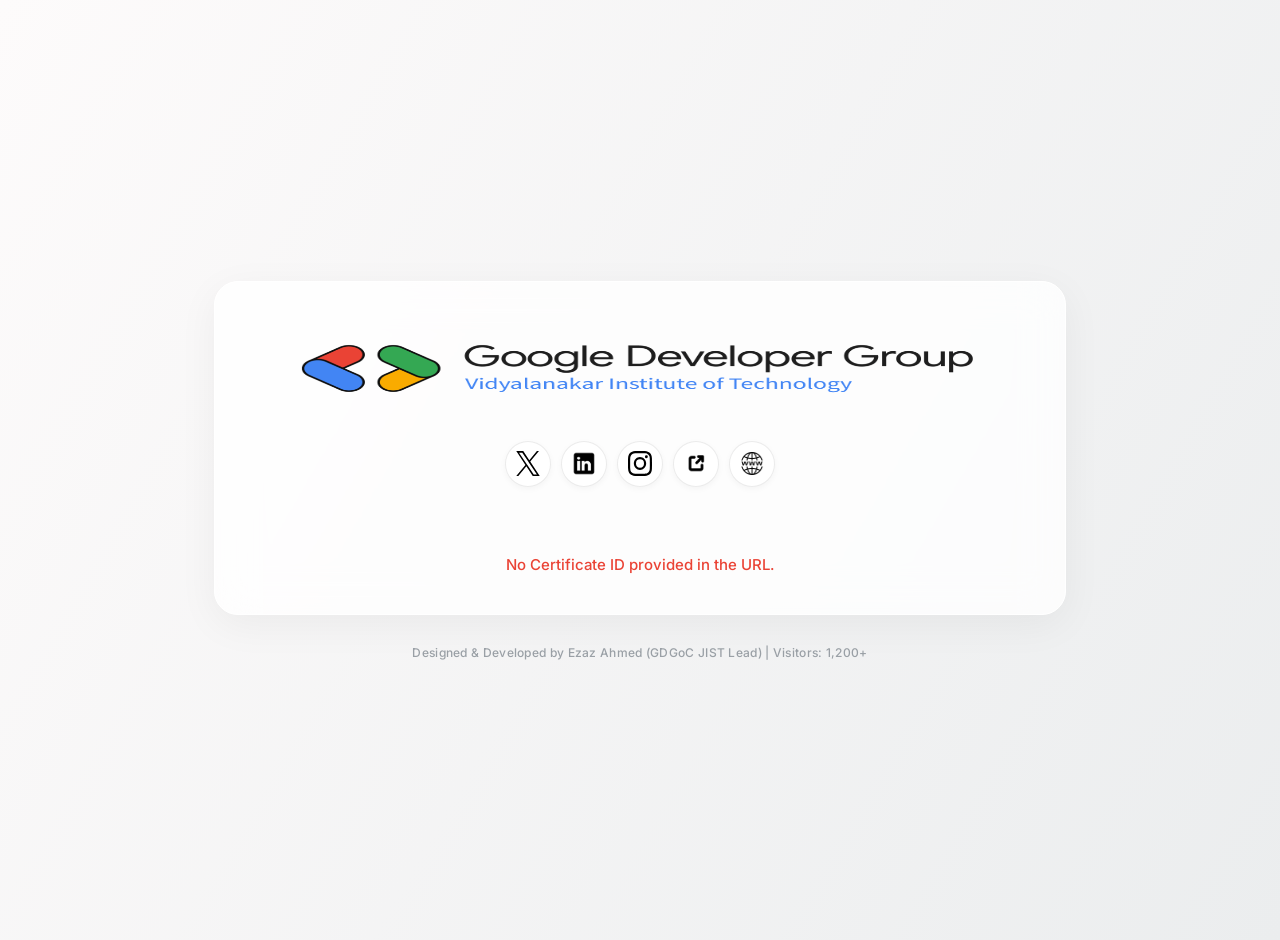
==== commit de838552: "Adding social media icons and resized VIT GDG logo" ====
--- a/index.html
+++ b/index.html
@@ -56,8 +56,8 @@
       }
 
       .logo {
-        height: 75px;
-        width: 70%;
+        height: 95px;
+        width: 90%;
         transition: transform 0.3s ease;
         cursor: pointer;
       }
@@ -354,6 +354,83 @@
           aspect-ratio: 4/3;
         }
       }
+
+      /* New Social Media Icons */
+      /* Container for centering icons and controlling spacing */
+      .social-media {
+        display: flex;
+        gap: 10px; /* space between buttons */
+        align-items: center;
+        justify-content: center;
+        padding: 8px 0;
+        margin-top: 12px;
+        flex-wrap: wrap; /* wraps nicely on small screens */
+      }
+
+      /* Button wrapper (anchor) styling */
+      .social-media > a {
+        display: inline-flex;
+        width: 44px; /* outer diameter on desktop */
+        height: 44px;
+        min-width: 44px;
+        min-height: 44px;
+        border-radius: 50%;
+        align-items: center;
+        justify-content: center;
+        background: #fff;
+        border: 1px solid rgba(0, 0, 0, 0.08);
+        box-shadow: 0 2px 6px rgba(0, 0, 0, 0.04);
+        text-decoration: none;
+        transition: transform 0.12s ease, box-shadow 0.18s ease,
+          border-color 0.12s ease;
+        overflow: hidden; /* keeps images contained */
+      }
+
+      /* Icon image sizing — preserve aspect ratio */
+      .social-media-logo {
+        display: block;
+        width: 56%; /* scale icon inside the circle (recommended) */
+        height: auto;
+        max-height: 56%;
+        object-fit: contain;
+        filter: none; /* you can use filter to tint SVGs if needed */
+      }
+
+      /* Hover / focus states for accessibility + interactivity */
+      .social-media > a:hover,
+      .social-media > a:focus {
+        transform: translateY(-4px);
+        box-shadow: 0 10px 24px rgba(0, 0, 0, 0.08);
+        border-color: rgba(0, 0, 0, 0.12);
+        outline: none;
+      }
+
+      /* Optional: subtle tint on hover for SVG if you want color change */
+      .social-media > a:hover .social-media-logo {
+        filter: drop-shadow(0 1px 0 rgba(0, 0, 0, 0.02));
+      }
+
+      /* Make icons smaller on narrow screens */
+      @media (max-width: 480px) {
+        .social-media > a {
+          width: 38px;
+          height: 38px;
+        }
+        .social-media-logo {
+          width: 62%;
+        }
+      }
+
+      /* very small in a tight header */
+      @media (max-width: 360px) {
+        .social-media > a {
+          width: 32px;
+          height: 32px;
+        }
+        .social-media-logo {
+          width: 60%;
+        }
+      }
     </style>
   </head>
   <body>
@@ -365,8 +442,53 @@
         >
           <img src="../Images/gdgvit_logo.png" alt="GDG Logo" class="logo" />
         </a>
+        <div class="social-media">
+          <a href="https://www.twitter.com/gdgvit" target="_blank">
+            <img
+              src="../Images/x.svg"
+              alt="GDG Twitter"
+              class="social-media-logo"
+            />
+          </a>
+          <a
+            href="https://www.linkedin.com/company/google-developer-groups-vit-mumbai"
+            target="_blank"
+          >
+            <img
+              src="../Images/linkedin.png"
+              alt="GDG LinkedIn"
+              class="social-media-logo"
+            />
+          </a>
+          <a
+            href="https://www.instagram.com/https://www.instagram.com/gdg_vit/"
+            target="_blank"
+          >
+            <img
+              src="../Images/instagram.svg"
+              alt="GDG Instagram"
+              class="social-media-logo"
+            />
+          </a>
+          <a href="https://linktr.ee/gdgvit" target="_blank">
+            <img
+              src="../Images/external_link.png"
+              alt="GDG Linktree"
+              class="social-media-logo"
+            />
+          </a>
+          <a
+            href="https://gdg.community.dev/gdg-on-campus-vidyalankar-institute-of-technology-mumbai-india/"
+            target="_blank"
+          >
+            <img
+              src="../Images/website.png"
+              alt="GDG Community website"
+              class="social-media-logo"
+            />
+          </a>
+        </div>
       </div>
-
       <div id="loader" class="loader-container">
         <div class="spinner"></div>
         <p
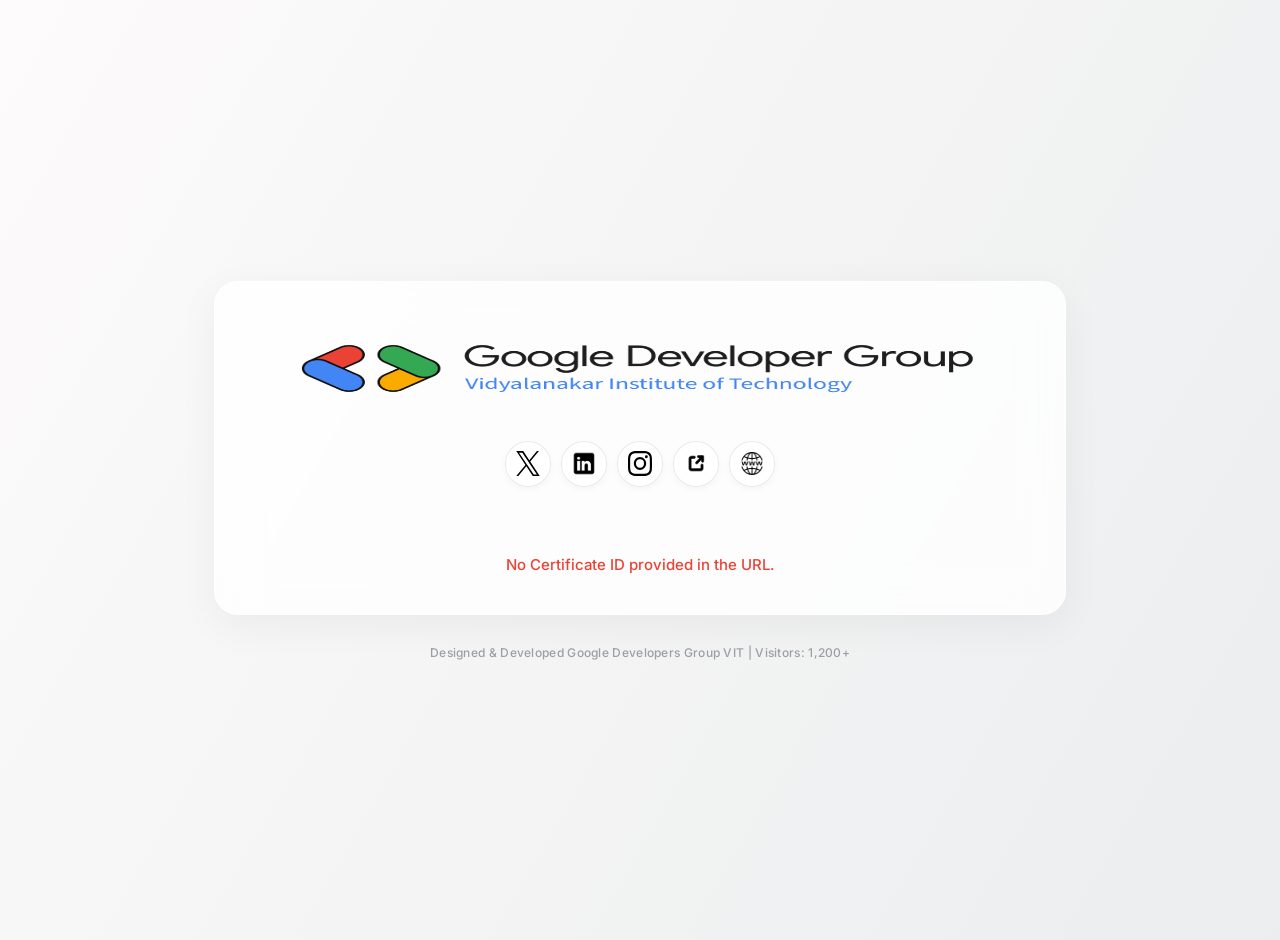
==== commit d8372461: "Changing the footer" ====
--- a/index.html
+++ b/index.html
@@ -594,7 +594,7 @@
     </div>
 
     <div class="footer-credits">
-      Designed & Developed by Ezaz Ahmed (GDGoC JIST Lead) | Visitors:
+      Designed & Developed Google Developers Group VIT | Visitors:
       <span id="visit-count">...</span>
     </div>
 
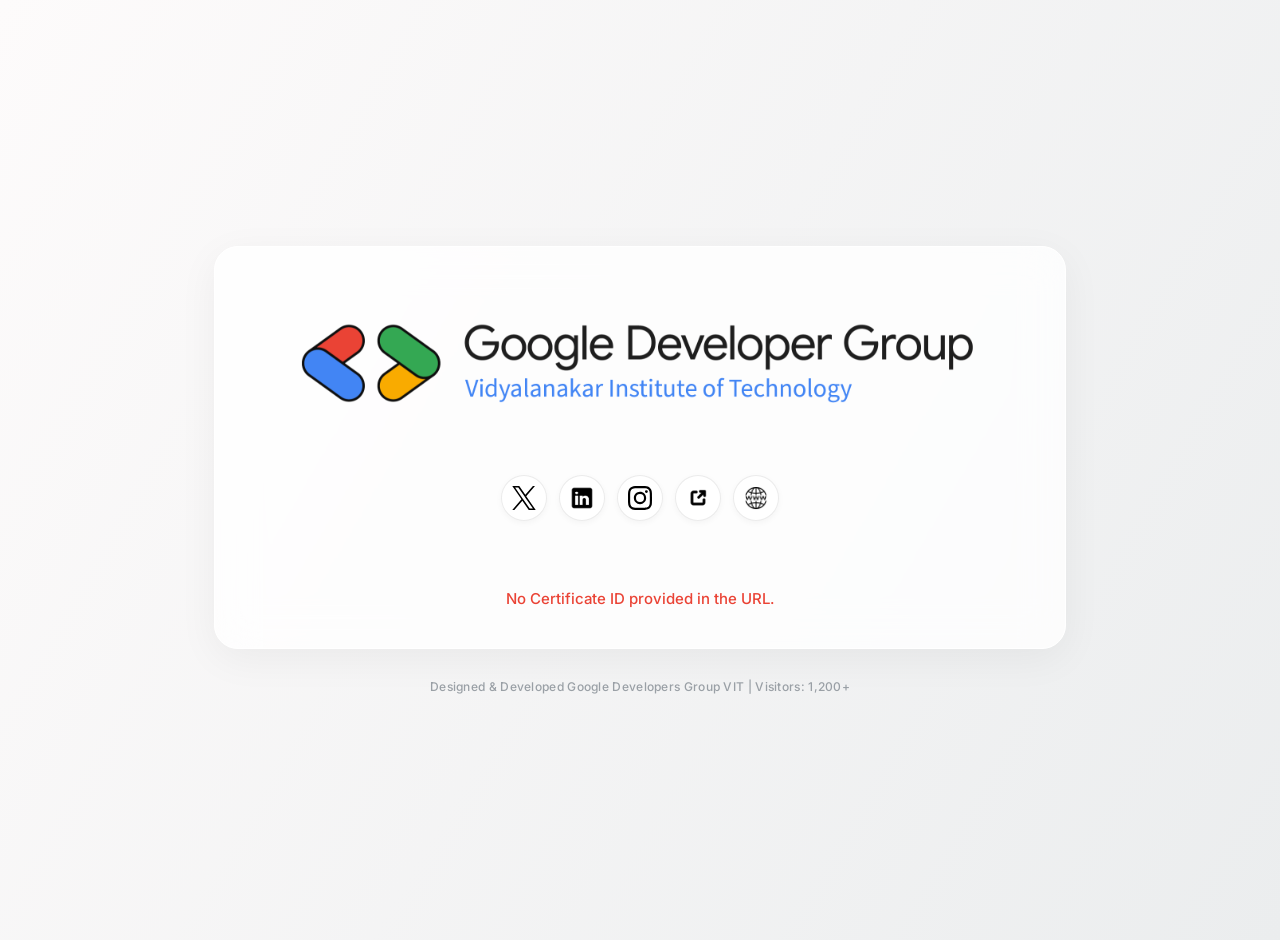
==== commit 027f307d: "## FIX: Icons Size Responsiveness" ====
--- a/index.html
+++ b/index.html
@@ -56,10 +56,11 @@
       }
 
       .logo {
-        height: 95px;
         width: 90%;
+        min-width: 360px;
         transition: transform 0.3s ease;
         cursor: pointer;
+        object-fit: contain;
       }
       .logo:hover {
         transform: scale(1.05);
@@ -357,78 +358,62 @@
 
       /* New Social Media Icons */
       /* Container for centering icons and controlling spacing */
+      /* === FIX 2: SOCIAL MEDIA ICONS RESPONSIVENESS === */
       .social-media {
         display: flex;
-        gap: 10px; /* space between buttons */
+        justify-content: center;
+        align-items: center;
+        gap: 12px;
+        flex-wrap: wrap;
+        padding: 8px 0;
+        margin-top: 20px;
+      }
+      
+      .social-media > a {
+        display: inline-flex;
         align-items: center;
         justify-content: center;
-        padding: 8px 0;
-        margin-top: 12px;
-        flex-wrap: wrap; /* wraps nicely on small screens */
-      }
-
-      /* Button wrapper (anchor) styling */
-      .social-media > a {
-        display: inline-flex;
-        width: 44px; /* outer diameter on desktop */
+        
+        /* Base size for desktop */
+        width: 44px;
         height: 44px;
-        min-width: 44px;
-        min-height: 44px;
+
         border-radius: 50%;
-        align-items: center;
-        justify-content: center;
         background: #fff;
         border: 1px solid rgba(0, 0, 0, 0.08);
         box-shadow: 0 2px 6px rgba(0, 0, 0, 0.04);
         text-decoration: none;
-        transition: transform 0.12s ease, box-shadow 0.18s ease,
-          border-color 0.12s ease;
-        overflow: hidden; /* keeps images contained */
-      }
-
-      /* Icon image sizing — preserve aspect ratio */
+        transition: transform 0.2s ease, box-shadow 0.2s ease;
+        overflow: hidden;
+      }
+
       .social-media-logo {
         display: block;
-        width: 56%; /* scale icon inside the circle (recommended) */
+        width: 55%; /* Keep the icon consistently sized inside the circle */
         height: auto;
-        max-height: 56%;
         object-fit: contain;
-        filter: none; /* you can use filter to tint SVGs if needed */
-      }
-
-      /* Hover / focus states for accessibility + interactivity */
+      }
+
       .social-media > a:hover,
       .social-media > a:focus {
         transform: translateY(-4px);
         box-shadow: 0 10px 24px rgba(0, 0, 0, 0.08);
-        border-color: rgba(0, 0, 0, 0.12);
         outline: none;
       }
-
-      /* Optional: subtle tint on hover for SVG if you want color change */
-      .social-media > a:hover .social-media-logo {
-        filter: drop-shadow(0 1px 0 rgba(0, 0, 0, 0.02));
-      }
-
-      /* Make icons smaller on narrow screens */
-      @media (max-width: 480px) {
+      
+      /* Media Query for tablets and small mobile */
+      @media screen and (max-width: 480px) {
         .social-media > a {
           width: 38px;
           height: 38px;
         }
-        .social-media-logo {
-          width: 62%;
-        }
-      }
-
-      /* very small in a tight header */
-      @media (max-width: 360px) {
+      }
+
+      /* Media Query for very narrow mobile screens */
+      @media screen and (max-width: 360px) {
         .social-media > a {
-          width: 32px;
-          height: 32px;
-        }
-        .social-media-logo {
-          width: 60%;
+          width: 34px;
+          height: 34px;
         }
       }
     </style>
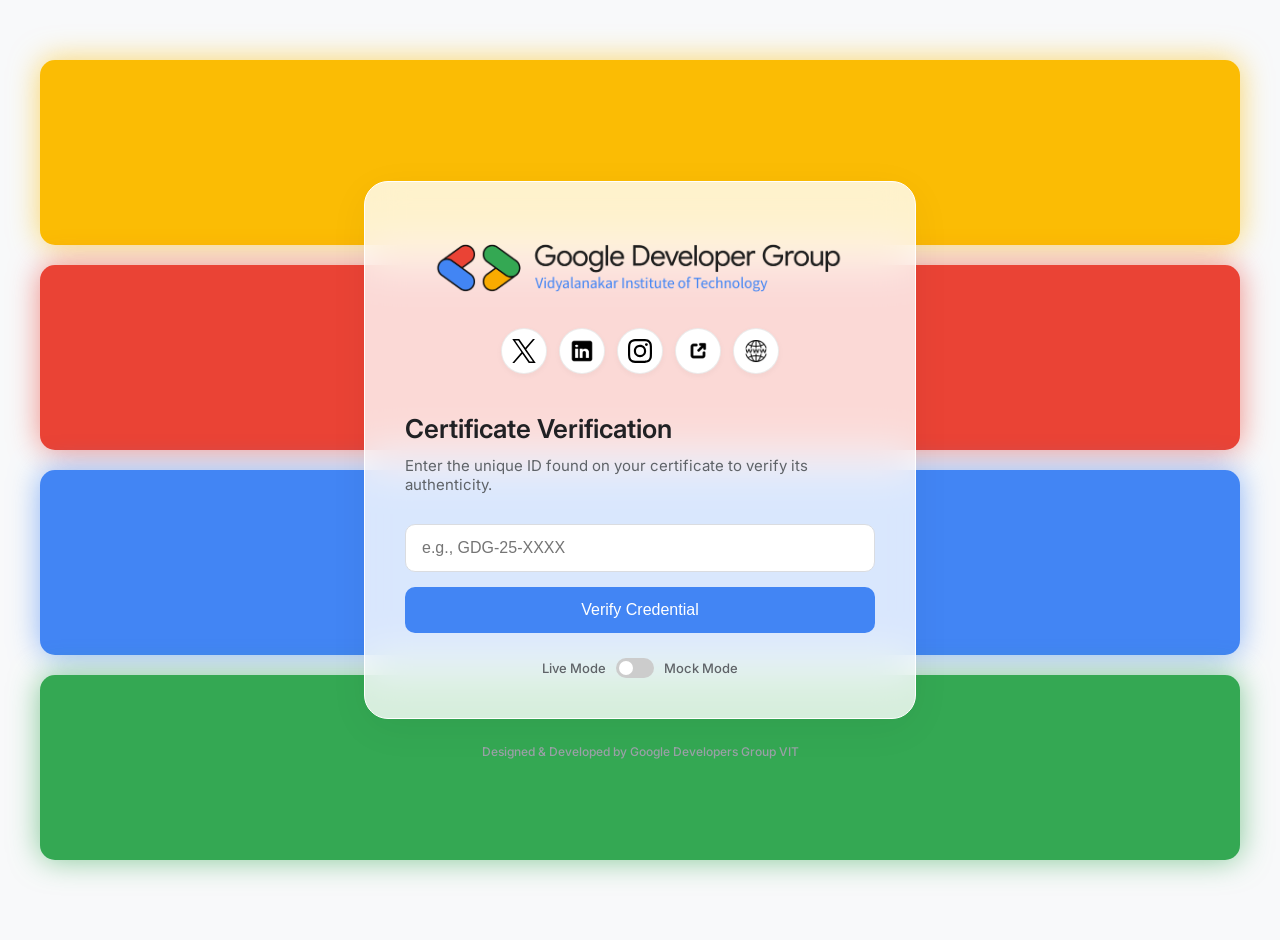
==== commit c28bc305: "## Added Animated Background and Clear UX" ====
--- a/index.html
+++ b/index.html
@@ -1,769 +1,94 @@
 <!DOCTYPE html>
 <html lang="en">
-  <head>
-    <meta charset="UTF-8" />
-    <meta name="viewport" content="width=device-width, initial-scale=1.0" />
+<head>
+    <meta charset="UTF-8">
+    <meta name="viewport" content="width=device-width, initial-scale=1.0">
     <title>Certificate Verification | GDG JIST</title>
-    <link rel="preconnect" href="https://fonts.googleapis.com" />
-    <link rel="preconnect" href="https://fonts.gstatic.com" crossorigin />
-    <link
-      href="https://fonts.googleapis.com/css2?family=Inter:wght@400;500;600&display=swap"
-      rel="stylesheet"
-    />
+    <link rel="preconnect" href="https://fonts.googleapis.com">
+    <link rel="preconnect" href="https://fonts.gstatic.com" crossorigin>
+    <link href="https://fonts.googleapis.com/css2?family=Inter:wght@400;500;600&display=swap" rel="stylesheet">
+    <link rel="stylesheet" href="style.css">
+</head>
+<body>
 
-    <style>
-      :root {
-        --google-blue: #4285f4;
-        --google-red: #ea4335;
-        --google-yellow: #fbbc04;
-        --google-green: #34a853;
-        --text-main: #202124;
-        --text-sub: #5f6368;
-        --bg-color: #f8f9fa;
-      }
+    <!-- Background Animation Layer -->
+    <div class="animation-container">
+        <div class="bar bar-yellow"></div>
+        <div class="bar bar-red"></div>
+        <div class="bar bar-blue"></div>
+        <div class="bar bar-green"></div>
+    </div>
 
-      body {
-        font-family: "Inter", sans-serif;
-        background: linear-gradient(120deg, #fdfbfb 0%, #ebedee 100%);
-        margin: 0;
-        padding: 20px;
-        display: flex;
-        flex-direction: column;
-        justify-content: center;
-        align-items: center;
-        min-height: 100vh;
-        color: var(--text-main);
-      }
+    <div class="card input-page">
+        <div class="header">
+            
+            <img src="Images/gdgvit_logo.png" alt="GDG Logo" class="logo" />
+            
+            <div class="social-media">
+                <a href="https://www.twitter.com/gdgvit" target="_blank">
+                    <img src="Images/x.svg" alt="GDG Twitter" class="social-media-logo" />
+                </a>
+                <a href="https://www.linkedin.com/company/google-developer-groups-vit-mumbai" target="_blank">
+                    <img src="Images/linkedin.png" alt="GDG LinkedIn" class="social-media-logo" />
+                </a>
+                <a href="https://www.instagram.com/gdg_vit/" target="_blank">
+                    <img src="Images/instagram.svg" alt="GDG Instagram" class="social-media-logo" />
+                </a>
+                <a href="https://linktr.ee/gdgvit" target="_blank">
+                    <img src="Images/external_link.png" alt="GDG Linktree" class="social-media-logo" />
+                </a>
+                <a href="https://gdg.community.dev/gdg-on-campus-vidyalankar-institute-of-technology-mumbai-india/" target="_blank">
+                    <img src="Images/website.png" alt="GDG Community website" class="social-media-logo" />
+                </a>
+            </div>
+        </div>
+        
+        <div class="form-container">
+            <h1>Certificate Verification</h1>
+            <p>Enter the unique ID found on your certificate to verify its authenticity.</p>
+            
+            <form id="verify-form" class="input-group">
+                <input type="text" id="cert-id-input" placeholder="e.g., GDG-25-XXXX" required>
+                <button type="submit" id="verify-btn">Verify Credential</button>
+            </form>
 
-      .card {
-        background: rgba(255, 255, 255, 0.8);
-        backdrop-filter: blur(20px);
-        width: 100%;
-        max-width: 850px;
-        border-radius: 24px;
-        box-shadow: 0 10px 40px rgba(0, 0, 0, 0.05);
-        overflow: hidden;
-        border: 1px solid rgba(255, 255, 255, 1);
-        display: flex;
-        flex-direction: column;
-        transition: transform 0.3s ease;
-        margin-bottom: 25px;
-      }
-
-      .header {
-        padding: 40px 0 20px 0;
-        text-align: center;
-      }
-
-      .logo {
-        width: 90%;
-        min-width: 360px;
-        transition: transform 0.3s ease;
-        cursor: pointer;
-        object-fit: contain;
-      }
-      .logo:hover {
-        transform: scale(1.05);
-        filter: drop-shadow(0 4px 6px rgba(0, 0, 0, 0.1));
-      }
-
-      .content {
-        display: grid;
-        grid-template-columns: 1.4fr 1fr;
-        gap: 40px;
-        padding: 0 50px 50px 50px;
-        animation: fadeIn 0.8s ease-out;
-      }
-
-      /* Certificate Preview Container */
-      .preview-wrapper {
-        position: relative;
-      }
-
-      .preview-container {
-        position: relative;
-        border-radius: 12px;
-        overflow: hidden;
-        box-shadow: 0 4px 20px rgba(0, 0, 0, 0.06);
-        border: 1px solid #eaeaea;
-        background: #fff;
-        aspect-ratio: 16/11;
-        transition: transform 0.3s ease, box-shadow 0.3s ease;
-        display: flex;
-        justify-content: center;
-        align-items: center;
-      }
-
-      .preview-container:hover {
-        transform: translateY(-3px);
-        box-shadow: 0 10px 30px rgba(0, 0, 0, 0.1);
-      }
-
-      /* Image Styling */
-      #cert-img {
-        width: 100%;
-        height: 100%;
-        object-fit: contain;
-        display: block;
-        opacity: 0;
-        transition: opacity 0.5s ease-in-out;
-        position: relative;
-        z-index: 2;
-      }
-
-      .details {
-        display: flex;
-        flex-direction: column;
-        justify-content: center;
-      }
-
-      .verified-badge {
-        display: inline-flex;
-        align-items: center;
-        gap: 6px;
-        background: rgba(52, 168, 83, 0.08);
-        color: var(--google-green);
-        padding: 6px 12px;
-        border-radius: 100px;
-        font-weight: 500;
-        font-size: 13px;
-        width: fit-content;
-        margin-bottom: 15px;
-        border: 1px solid rgba(52, 168, 83, 0.2);
-        animation: pulseBadge 3s infinite;
-      }
-
-      @keyframes pulseBadge {
-        0% {
-          box-shadow: 0 0 0 0 rgba(52, 168, 83, 0.2);
-        }
-        70% {
-          box-shadow: 0 0 0 6px rgba(52, 168, 83, 0);
-        }
-        100% {
-          box-shadow: 0 0 0 0 rgba(52, 168, 83, 0);
-        }
-      }
-
-      h1 {
-        font-size: 26px;
-        font-weight: 600;
-        color: var(--text-main);
-        margin: 0 0 8px 0;
-        line-height: 1.3;
-      }
-
-      .subtitle {
-        font-size: 15px;
-        color: var(--text-sub);
-        margin-bottom: 25px;
-        font-weight: 400;
-      }
-
-      .meta-data {
-        background: #fcfcfc;
-        padding: 20px;
-        border-radius: 12px;
-        border: 1px solid #f0f0f0;
-        margin-bottom: 25px;
-      }
-
-      .meta-row {
-        display: flex;
-        justify-content: space-between;
-        align-items: center;
-        border-bottom: 1px solid #f0f0f0;
-        padding-bottom: 10px;
-        margin-bottom: 10px;
-      }
-      .meta-row:last-child {
-        border: none;
-        padding: 0;
-        margin: 0;
-      }
-
-      .label {
-        font-weight: 400;
-        color: var(--text-sub);
-        font-size: 13px;
-      }
-      .value {
-        font-weight: 500;
-        color: var(--text-main);
-        font-size: 14px;
-      }
-
-      .btn-group {
-        display: flex;
-        flex-direction: column;
-        gap: 10px;
-      }
-
-      .btn {
-        display: flex;
-        align-items: center;
-        justify-content: center;
-        padding: 10px 16px;
-        border-radius: 8px;
-        text-decoration: none;
-        font-weight: 500;
-        font-size: 14px;
-        transition: all 0.2s ease;
-        cursor: pointer;
-        border: none;
-      }
-
-      .btn:hover {
-        transform: translateY(-2px);
-      }
-
-      .btn-linkedin {
-        background-color: #0a66c2;
-        color: white;
-        box-shadow: 0 2px 5px rgba(10, 102, 194, 0.2);
-      }
-      .btn-linkedin:hover {
-        box-shadow: 0 4px 12px rgba(10, 102, 194, 0.3);
-      }
-
-      .btn-google {
-        background-color: white;
-        color: var(--text-main);
-        border: 1px solid #dadce0;
-      }
-      .btn-google:hover {
-        border-color: var(--text-main);
-        background-color: #fff;
-      }
-
-      .btn-download {
-        background-color: transparent;
-        color: var(--google-blue);
-        font-weight: 500;
-        font-size: 13px;
-        margin-top: 5px;
-        padding: 8px;
-      }
-      .btn-download:hover {
-        text-decoration: underline;
-        transform: none;
-      }
-
-      /* Note Text */
-      .note-text {
-        font-size: 11px;
-        color: #757575;
-        margin-top: -2px;
-        margin-bottom: 10px;
-        line-height: 1.4;
-        padding: 0 5px;
-        font-style: italic;
-      }
-
-      /* Footer Credits */
-      .footer-credits {
-        font-size: 12px;
-        color: #9aa0a6;
-        margin-top: 5px;
-        text-align: center;
-        font-weight: 500;
-        letter-spacing: 0.3px;
-      }
-
-      .loader-container {
-        padding: 100px;
-        text-align: center;
-        display: flex;
-        flex-direction: column;
-        align-items: center;
-      }
-
-      .spinner {
-        width: 50px;
-        height: 50px;
-        border: 4px solid #f3f3f3;
-        border-top: 4px solid var(--google-blue);
-        border-right: 4px solid var(--google-green);
-        border-bottom: 4px solid var(--google-yellow);
-        border-radius: 50%;
-        animation: spin 1s linear infinite;
-      }
-
-      #img-spinner {
-        position: absolute;
-        z-index: 1;
-        width: 40px;
-        height: 40px;
-      }
-
-      @keyframes spin {
-        0% {
-          transform: rotate(0deg);
-        }
-        100% {
-          transform: rotate(360deg);
-        }
-      }
-      @keyframes fadeIn {
-        from {
-          opacity: 0;
-          transform: translateY(20px);
-        }
-        to {
-          opacity: 1;
-          transform: translateY(0);
-        }
-      }
-
-      .error-msg {
-        color: var(--google-red);
-        text-align: center;
-        padding: 40px;
-        font-weight: 500;
-        font-size: 15px;
-      }
-
-      .hidden {
-        display: none !important;
-      }
-
-      @media (max-width: 800px) {
-        .content {
-          grid-template-columns: 1fr;
-          gap: 30px;
-          padding: 30px;
-        }
-        h1 {
-          font-size: 22px;
-        }
-        .preview-container {
-          aspect-ratio: 16/10;
-        }
-      }
-
-      @media (max-width: 600px) {
-        body {
-          padding: 10px;
-        }
-        .card {
-          border-radius: 16px;
-        }
-        .content {
-          padding: 25px 20px;
-        }
-        .preview-container {
-          aspect-ratio: 4/3;
-        }
-      }
-
-      /* New Social Media Icons */
-      /* Container for centering icons and controlling spacing */
-      /* === FIX 2: SOCIAL MEDIA ICONS RESPONSIVENESS === */
-      .social-media {
-        display: flex;
-        justify-content: center;
-        align-items: center;
-        gap: 12px;
-        flex-wrap: wrap;
-        padding: 8px 0;
-        margin-top: 20px;
-      }
-      
-      .social-media > a {
-        display: inline-flex;
-        align-items: center;
-        justify-content: center;
-        
-        /* Base size for desktop */
-        width: 44px;
-        height: 44px;
-
-        border-radius: 50%;
-        background: #fff;
-        border: 1px solid rgba(0, 0, 0, 0.08);
-        box-shadow: 0 2px 6px rgba(0, 0, 0, 0.04);
-        text-decoration: none;
-        transition: transform 0.2s ease, box-shadow 0.2s ease;
-        overflow: hidden;
-      }
-
-      .social-media-logo {
-        display: block;
-        width: 55%; /* Keep the icon consistently sized inside the circle */
-        height: auto;
-        object-fit: contain;
-      }
-
-      .social-media > a:hover,
-      .social-media > a:focus {
-        transform: translateY(-4px);
-        box-shadow: 0 10px 24px rgba(0, 0, 0, 0.08);
-        outline: none;
-      }
-      
-      /* Media Query for tablets and small mobile */
-      @media screen and (max-width: 480px) {
-        .social-media > a {
-          width: 38px;
-          height: 38px;
-        }
-      }
-
-      /* Media Query for very narrow mobile screens */
-      @media screen and (max-width: 360px) {
-        .social-media > a {
-          width: 34px;
-          height: 34px;
-        }
-      }
-    </style>
-  </head>
-  <body>
-    <div class="card">
-      <div class="header">
-        <a
-          href="https://www.linkedin.com/company/google-developer-groups-vit-mumbai/"
-          target="_blank"
-        >
-          <img src="../Images/gdgvit_logo.png" alt="GDG Logo" class="logo" />
-        </a>
-        <div class="social-media">
-          <a href="https://www.twitter.com/gdgvit" target="_blank">
-            <img
-              src="../Images/x.svg"
-              alt="GDG Twitter"
-              class="social-media-logo"
-            />
-          </a>
-          <a
-            href="https://www.linkedin.com/company/google-developer-groups-vit-mumbai"
-            target="_blank"
-          >
-            <img
-              src="../Images/linkedin.png"
-              alt="GDG LinkedIn"
-              class="social-media-logo"
-            />
-          </a>
-          <a
-            href="https://www.instagram.com/https://www.instagram.com/gdg_vit/"
-            target="_blank"
-          >
-            <img
-              src="../Images/instagram.svg"
-              alt="GDG Instagram"
-              class="social-media-logo"
-            />
-          </a>
-          <a href="https://linktr.ee/gdgvit" target="_blank">
-            <img
-              src="../Images/external_link.png"
-              alt="GDG Linktree"
-              class="social-media-logo"
-            />
-          </a>
-          <a
-            href="https://gdg.community.dev/gdg-on-campus-vidyalankar-institute-of-technology-mumbai-india/"
-            target="_blank"
-          >
-            <img
-              src="../Images/website.png"
-              alt="GDG Community website"
-              class="social-media-logo"
-            />
-          </a>
+            <div class="mock-toggle">
+                <span>Live Mode</span>
+                <label class="switch">
+                    <input type="checkbox" id="mock-mode-toggle">
+                    <span class="slider"></span>
+                </label>
+                <span>Mock Mode</span>
+            </div>
         </div>
-      </div>
-      <div id="loader" class="loader-container">
-        <div class="spinner"></div>
-        <p
-          style="
-            color: var(--text-sub);
-            font-size: 15px;
-            font-weight: 500;
-            margin-top: 20px;
-          "
-        >
-          Verifying Credential...
-        </p>
-      </div>
-
-      <div id="error" class="error-msg hidden"></div>
-
-      <div id="result" class="content hidden">
-        <div class="preview-wrapper">
-          <div class="preview-container">
-            <div id="img-spinner" class="spinner"></div>
-            <img id="cert-img" src="" alt="Certificate Preview" />
-          </div>
-        </div>
-
-        <div class="details">
-          <div>
-            <div class="verified-badge">
-              <svg
-                width="14"
-                height="14"
-                viewBox="0 0 24 24"
-                fill="currentColor"
-                style="margin-right: 2px"
-              >
-                <path
-                  d="M12 2C6.48 2 2 6.48 2 12s4.48 10 10 10 10-4.48 10-10S17.52 2 12 2zm-2 15l-5-5 1.41-1.41L10 14.17l7.59-7.59L19 8l-9 9z"
-                />
-              </svg>
-              Officially Verified
-            </div>
-
-            <h1 id="name">Student Name</h1>
-            <div class="subtitle">
-              has successfully completed the Google Cloud Study Jam campaign.
-            </div>
-          </div>
-
-          <div class="meta-data">
-            <div class="meta-row">
-              <span class="label">Certificate ID</span>
-              <span class="value" id="cert-id">GDG-25-XXXX</span>
-            </div>
-            <div class="meta-row">
-              <span class="label">Issue Date</span>
-              <span class="value" id="date">October 2025</span>
-            </div>
-            <div class="meta-row">
-              <span class="label">Achievement</span>
-              <span class="value">Cloud Study Jam</span>
-            </div>
-          </div>
-
-          <div class="btn-group">
-            <a
-              id="btn-linkedin"
-              href="#"
-              target="_blank"
-              class="btn btn-linkedin"
-            >
-              <svg
-                xmlns="http://www.w3.org/2000/svg"
-                width="16"
-                height="16"
-                viewBox="0 0 24 24"
-                fill="currentColor"
-                style="margin-right: 8px"
-              >
-                <path
-                  d="M19 0h-14c-2.761 0-5 2.239-5 5v14c0 2.761 2.239 5 5 5h14c2.762 0 5-2.239 5-5v-14c0-2.761-2.238-5-5-5zm-11 19h-3v-11h3v11zm-1.5-12.268c-.966 0-1.75-.79-1.75-1.764s.784-1.764 1.75-1.764 1.75.79 1.75 1.764-.783 1.764-1.75 1.764zm13.5 12.268h-3v-5.604c0-3.368-4-3.113-4 0v5.604h-3v-11h3v1.765c1.396-2.586 7-2.777 7 2.476v6.759z"
-                />
-              </svg>
-              Add to LinkedIn
-            </a>
-
-            <div class="note-text">
-              Note: LinkedIn does not allow automatic PDF uploads. If you want
-              the file visible directly on your profile, please click 'Download
-              PDF' and upload it manually to the Media section of your
-              certification.
-            </div>
-
-            <a id="btn-profile" href="#" target="_blank" class="btn btn-google">
-              <img src="google.svg" width="16" style="margin-right: 10px" />
-              Verify on Google Cloud
-            </a>
-
-            <a id="btn-download" href="#" class="btn btn-download">
-              Download PDF Copy
-            </a>
-          </div>
-        </div>
-      </div>
     </div>
 
     <div class="footer-credits">
-      Designed & Developed Google Developers Group VIT | Visitors:
-      <span id="visit-count">...</span>
+        Designed & Developed by Google Developers Group VIT
     </div>
 
-    <script>
-      // ==========================================
-      // PASTE YOUR GOOGLE APPS SCRIPT URL HERE
-      const API_URL =
-        "https://script.google.com/macros/s/AKfycbxhjwIYboNHHkBAMPStorZOz0EJzJvGzaL2qNcRn-CwQyFRRlCZGEKInOchNTZJM1C_Kg/exec";
-      // ==========================================
+<script>
+    const verifyForm = document.getElementById('verify-form');
+    const idInput = document.getElementById('cert-id-input');
+    const mockToggle = document.getElementById('mock-mode-toggle');
 
-      const params = new URLSearchParams(window.location.search);
-      const id = params.get("id");
+    verifyForm.addEventListener('submit', function(event) {
+        event.preventDefault();
 
-      // 1. VISITOR COUNTER LOGIC (Uses free counterapi.dev)
-      const namespace = "gdg-jist-cert-portal";
-      const key = "visits";
-      fetch(`https://api.counterapi.dev/v1/${namespace}/${key}/up`)
-        .then((res) => res.json())
-        .then((data) => {
-          document.getElementById("visit-count").innerText = data.count;
-        })
-        .catch((err) => {
-          console.log("Counter Error", err);
-          // Fallback if API fails
-          document.getElementById("visit-count").innerText = "1,200+";
-        });
+        if (mockToggle.checked) {
+            // --- MOCK MODE IS ON ---
+            window.location.href = `verify.html?id=GDGJIST-25-587C`;
+        } else {
+            // --- LIVE MODE IS ON ---
+            const certId = idInput.value.trim();
+            if (certId) {
+                window.location.href = `verify.html?id=${encodeURIComponent(certId)}`;
+            } else {
+                alert("Please enter a Certificate ID.");
+            }
+        }
+    });
+</script>
 
-      // 2. MAIN LOGIC
-      //   if (!id) {
-      //     showError("No Certificate ID provided in the URL.");
-      //   } else {
-      //     fetch(`${API_URL}?id=${id}`)
-      //       .then((res) => res.json())
-      //       .then((data) => {
-      //         document.getElementById("loader").classList.add("hidden");
-
-      //         if (data.valid) {
-      //           document.getElementById("result").classList.remove("hidden");
-
-      //           // Fill Text Data
-      //           document.getElementById("name").innerText = data.name;
-      //           document.getElementById("cert-id").innerText = data.certId;
-
-      //           // Date Formatting
-      //           const dateObj = new Date(data.date);
-      //           const niceDate = dateObj.toLocaleDateString("en-US", {
-      //             year: "numeric",
-      //             month: "long",
-      //             day: "numeric",
-      //           });
-      //           document.getElementById("date").innerText = niceDate;
-
-      //           // --- IMAGE LOADER LOGIC ---
-      //           const img = document.getElementById("cert-img");
-      //           const imgSpinner = document.getElementById("img-spinner");
-
-      //           // Set Image Source
-      //           img.src = `https://drive.google.com/thumbnail?id=${data.fileId}&sz=w1000`;
-
-      //           // When Image Loads, Hide Spinner & Fade In Image
-      //           img.onload = function () {
-      //             imgSpinner.style.display = "none"; // Hide spinner
-      //             img.style.opacity = "1"; // Fade in image
-      //           };
-
-      //           // Set Links
-      //           document.getElementById("btn-profile").href =
-      //             data.profileUrl || "#";
-      //           document.getElementById(
-      //             "btn-download"
-      //           ).href = `https://drive.google.com/u/0/uc?id=${data.fileId}&export=download`;
-
-      //           // LinkedIn Integration
-      //           // LinkedIn Integration
-      //           // We use Organization ID 1441 (Google) to ensure the official Logo appears.
-      //           // Google for Developers is a Showcase page of Google.
-      //           const orgId = 1441;
-      //           const title = "Google Cloud Study Jam Completion";
-
-      //           // Parse the date from your data to get the correct Month/Year automatically
-      //           const certDate = new Date(data.date);
-      //           const issueYear = certDate.getFullYear();
-      //           const issueMonth = certDate.getMonth() + 1; // JS months are 0-11, LinkedIn needs 1-12
-
-      //           const verifyUrl = encodeURIComponent(window.location.href);
-
-      //           // Note: We use 'organizationId' instead of 'organizationName' for the official link
-      //           const linkedinUrl = `https://www.linkedin.com/profile/add?startTask=CERTIFICATION_NAME&name=${encodeURIComponent(
-      //             title
-      //           )}&organizationId=${orgId}&issueYear=${issueYear}&issueMonth=${issueMonth}&certId=${
-      //             data.certId
-      //           }&certUrl=${verifyUrl}`;
-
-      //           document.getElementById("btn-linkedin").href = linkedinUrl;
-      //         } else {
-      //           showError("Invalid Certificate ID. Please check the link.");
-      //         }
-      //       })
-      //       .catch((err) => {
-      //         showError(
-      //           "System Error. Please verify the API URL and Permissions."
-      //         );
-      //         console.error(err);
-      //       });
-      //   }
-
-      //   function showError(msg) {
-      //     document.getElementById("loader").classList.add("hidden");
-      //     const errDiv = document.getElementById("error");
-      //     errDiv.innerText = msg;
-      //     errDiv.classList.remove("hidden");
-      //   }
-
-      //temporary
-      if (!id) {
-        showError("No Certificate ID provided in the URL.");
-      } else {
-        const data = {
-          valid: true,
-          name: "John Doe",
-          certId: "GDG-25-1234",
-          date: "2025-10-15T00:00:00Z",
-          fileId: "1XyZAbCdEfGhIjKlMnOpQrStUvWxYz123", // Replace or use placeholder below
-          profileUrl: "https://www.google.com",
-        };
-
-        document.getElementById("loader").classList.add("hidden");
-
-        if (data.valid) {
-          document.getElementById("result").classList.remove("hidden");
-
-          document.getElementById("name").innerText = data.name;
-          document.getElementById("cert-id").innerText = data.certId;
-
-          const dateObj = new Date(data.date);
-          const niceDate = dateObj.toLocaleDateString("en-US", {
-            year: "numeric",
-            month: "long",
-            day: "numeric",
-          });
-          document.getElementById("date").innerText = niceDate;
-
-          const img = document.getElementById("cert-img");
-          const imgSpinner = document.getElementById("img-spinner");
-
-          // Use placeholder image for now
-          img.src =
-            "https://via.placeholder.com/1000x688.png?text=Certificate+Preview";
-
-          img.onload = function () {
-            imgSpinner.style.display = "none";
-            img.style.opacity = "1";
-          };
-
-          document.getElementById("btn-profile").href = data.profileUrl || "#";
-          document.getElementById(
-            "btn-download"
-          ).href = `https://drive.google.com/u/0/uc?id=${data.fileId}&export=download`;
-
-          const orgId = 1441;
-          const title = "Google Cloud Study Jam Completion";
-          const certDate = new Date(data.date);
-          const issueYear = certDate.getFullYear();
-          const issueMonth = certDate.getMonth() + 1;
-          const verifyUrl = encodeURIComponent(window.location.href);
-
-          const linkedinUrl = `https://www.linkedin.com/profile/add?startTask=CERTIFICATION_NAME&name=${encodeURIComponent(
-            title
-          )}&organizationId=${orgId}&issueYear=${issueYear}&issueMonth=${issueMonth}&certId=${
-            data.certId
-          }&certUrl=${verifyUrl}`;
-
-          document.getElementById("btn-linkedin").href = linkedinUrl;
-        } else {
-          showError("Invalid Certificate ID. Please check the link.");
-        }
-      }
-
-      function showError(msg) {
-        document.getElementById("loader").classList.add("hidden");
-        const errDiv = document.getElementById("error");
-        errDiv.innerText = msg;
-        errDiv.classList.remove("hidden");
-      }
-    </script>
-  </body>
-</html>
+</body>
+</html>
--- a/style.css
+++ b/style.css
@@ -0,0 +1,636 @@
+/* --- SHARED STYLES --- */
+:root {
+    --google-blue: #4285f4;
+    --google-red: #ea4335;
+    --google-yellow: #fbbc04;
+    --google-green: #34a853;
+    --text-main: #202124;
+    --text-sub: #5f6368;
+}
+
+body {
+    font-family: "Inter", sans-serif;
+    background-color: #f8f9fa;
+    margin: 0;
+    padding: 20px;
+    display: flex;
+    flex-direction: column;
+    justify-content: center;
+    align-items: center;
+    min-height: 100vh;
+    color: var(--text-main);
+}
+
+.card {
+    background: rgba(255, 255, 255, 0.8);
+    backdrop-filter: blur(20px);
+    -webkit-backdrop-filter: blur(20px);
+    width: 100%;
+    border-radius: 24px;
+    box-shadow: 0 10px 40px rgba(0, 0, 0, 0.05);
+    border: 1px solid rgba(255, 255, 255, 1);
+    display: flex;
+    flex-direction: column;
+    margin-bottom: 25px;
+    position: relative;
+    z-index: 1;
+    /* Keep card above background animation */
+}
+
+.header {
+    padding: 40px 20px 20px 20px;
+    text-align: center;
+}
+
+.logo {
+    width: 90%;
+    min-width: 270px;
+    max-height: 400px;
+    transition: transform 0.3s ease;
+    cursor: pointer;
+    object-fit: contain;
+}
+
+.logo:hover {
+    transform: scale(1.05);
+    filter: drop-shadow(0 4px 6px rgba(0, 0, 0, 0.1));
+}
+
+.social-media {
+    display: flex;
+    justify-content: center;
+    align-items: center;
+    gap: 12px;
+    flex-wrap: wrap;
+    padding: 8px 0;
+}
+
+.social-media>a {
+    display: inline-flex;
+    align-items: center;
+    justify-content: center;
+    width: 44px;
+    height: 44px;
+    border-radius: 50%;
+    background: #fff;
+    border: 1px solid rgba(0, 0, 0, 0.08);
+    box-shadow: 0 2px 6px rgba(0, 0, 0, 0.04);
+    text-decoration: none;
+    transition: transform 0.2s ease, box-shadow 0.2s ease;
+    overflow: hidden;
+}
+
+.social-media-logo {
+    display: block;
+    width: 55%;
+    height: auto;
+    object-fit: contain;
+}
+
+.social-media>a:hover,
+.social-media>a:focus {
+    transform: translateY(-4px);
+    box-shadow: 0 10px 24px rgba(0, 0, 0, 0.08);
+    outline: none;
+}
+
+.footer-credits {
+    font-size: 12px;
+    color: #9aa0a6;
+    text-align: center;
+    font-weight: 500;
+    position: relative;
+    z-index: 1;
+}
+
+.hidden {
+    display: none !important;
+}
+
+/* --- BACKGROUND BAR ANIMATION --- */
+.animation-container {
+    position: fixed;
+    top: 0;
+    left: 0;
+    width: 100%;
+    height: 100%;
+    display: flex;
+    flex-direction: column;
+    padding: 60px 40px 40px 40px;
+    box-sizing: border-box;
+    gap: 20px;
+    z-index: 0;
+    /* Behind the card */
+}
+
+.bar {
+    flex-grow: 1;
+    animation: mesmerize 4s cubic-bezier(0.76, 0, 0.24, 1) infinite alternate;
+    border-radius: 15px;
+}
+
+.bar-yellow {
+    background-color: var(--google-yellow);
+    box-shadow: 0 0 30px rgba(251, 188, 4, 0.6);
+}
+
+.bar-red {
+    background-color: var(--google-red);
+    box-shadow: 0 0 30px rgba(234, 67, 53, 0.6);
+    animation-delay: 0.15s;
+}
+
+.bar-blue {
+    background-color: var(--google-blue);
+    box-shadow: 0 0 30px rgba(66, 133, 244, 0.6);
+    animation-delay: 0.3s;
+}
+
+.bar-green {
+    background-color: var(--google-green);
+    box-shadow: 0 0 30px rgba(52, 168, 83, 0.6);
+    animation-delay: 0.45s;
+}
+
+@keyframes mesmerize {
+    0% {
+        transform: translateX(-110%) skewX(-25deg);
+    }
+
+    100% {
+        transform: translateX(110%) skewX(25deg);
+    }
+}
+
+/* --- CELEBRATION CONFETTI ANIMATION --- */
+#celebration-container {
+    position: fixed;
+    top: 0;
+    left: 0;
+    width: 100%;
+    height: 100%;
+    pointer-events: none;
+    z-index: 9999;
+    perspective: 800px;
+}
+
+.confetti {
+    position: absolute;
+    top: 50%;
+    left: 50%;
+    opacity: 0;
+    animation: flutter 1.5s cubic-bezier(0.1, 1, 0.7, 1) forwards;
+}
+
+@keyframes flutter {
+    0% {
+        transform: translate3d(0, 0, 0) rotateX(0) rotateY(0) rotateZ(0);
+        opacity: 1;
+    }
+
+    100% {
+        transform: translate3d(var(--x-end), var(--y-end), var(--z-end)) rotateX(var(--rotate-x-end)) rotateY(var(--rotate-y-end)) rotateZ(var(--rotate-z-end));
+        opacity: 0;
+    }
+}
+
+/* --- INPUT PAGE SPECIFIC STYLES --- */
+.card.input-page {
+    max-width: 550px;
+    animation: fadeIn 0.8s ease-out;
+}
+
+.form-container {
+    padding: 10px 40px 40px 40px;
+}
+
+.form-container h1 {
+    font-size: 26px;
+    font-weight: 600;
+    margin: 0 0 10px 0;
+    line-height: 1.3;
+}
+
+.form-container p {
+    color: var(--text-sub);
+    margin: 0 0 30px 0;
+    font-size: 15px;
+}
+
+.input-group {
+    display: flex;
+    flex-direction: column;
+    gap: 15px;
+}
+
+#cert-id-input {
+    width: 100%;
+    padding: 14px 16px;
+    font-size: 16px;
+    border-radius: 10px;
+    border: 1px solid #dadce0;
+    box-sizing: border-box;
+    transition: border-color 0.2s ease, box-shadow 0.2s ease;
+}
+
+#cert-id-input:focus {
+    outline: none;
+    border-color: var(--google-blue);
+    box-shadow: 0 0 0 3px rgba(66, 133, 244, 0.2);
+}
+
+#verify-btn {
+    background-color: var(--google-blue);
+    color: white;
+    padding: 14px;
+    font-size: 16px;
+    font-weight: 500;
+    border: none;
+    border-radius: 10px;
+    cursor: pointer;
+    transition: background-color 0.2s ease, transform 0.2s ease;
+}
+
+#verify-btn:hover {
+    background-color: #1b66c9;
+    transform: translateY(-2px);
+}
+
+.mock-toggle {
+    display: flex;
+    align-items: center;
+    justify-content: center;
+    gap: 10px;
+    margin-top: 25px;
+    color: var(--text-sub);
+    font-size: 13px;
+    font-weight: 500;
+}
+
+.switch {
+    position: relative;
+    display: inline-block;
+    width: 38px;
+    height: 20px;
+}
+
+.switch input {
+    opacity: 0;
+    width: 0;
+    height: 0;
+}
+
+.slider {
+    position: absolute;
+    cursor: pointer;
+    top: 0;
+    left: 0;
+    right: 0;
+    bottom: 0;
+    background-color: #ccc;
+    transition: .4s;
+    border-radius: 20px;
+}
+
+.slider:before {
+    position: absolute;
+    content: "";
+    height: 14px;
+    width: 14px;
+    left: 3px;
+    bottom: 3px;
+    background-color: white;
+    transition: .4s;
+    border-radius: 50%;
+}
+
+input:checked+.slider {
+    background-color: var(--google-blue);
+}
+
+input:checked+.slider:before {
+    transform: translateX(18px);
+}
+
+/* --- VERIFICATION PAGE SPECIFIC STYLES --- */
+.card.verify-page {
+    max-width: 850px;
+}
+
+.content {
+    display: grid;
+    grid-template-columns: 1.4fr 1fr;
+    gap: 40px;
+    padding: 0 50px 50px 50px;
+    animation: fadeIn 0.8s ease-out;
+}
+
+.preview-wrapper {
+    position: relative;
+}
+
+.preview-container {
+    position: relative;
+    border-radius: 12px;
+    overflow: hidden;
+    box-shadow: 0 4px 20px rgba(0, 0, 0, 0.06);
+    border: 1px solid #eaeaea;
+    background: #fff;
+    aspect-ratio: 16/11;
+    transition: transform 0.3s ease, box-shadow 0.3s ease;
+    display: flex;
+    justify-content: center;
+    align-items: center;
+}
+
+.preview-container:hover {
+    transform: translateY(-3px);
+    box-shadow: 0 10px 30px rgba(0, 0, 0, 0.1);
+}
+
+#cert-img {
+    width: 100%;
+    height: 100%;
+    object-fit: contain;
+    display: block;
+    opacity: 0;
+    transition: opacity 0.5s ease-in-out;
+    position: relative;
+    z-index: 2;
+}
+
+.details {
+    display: flex;
+    flex-direction: column;
+    justify-content: center;
+}
+
+.verified-badge {
+    display: inline-flex;
+    align-items: center;
+    gap: 6px;
+    background: rgba(52, 168, 83, 0.08);
+    color: var(--google-green);
+    padding: 6px 12px;
+    border-radius: 100px;
+    font-weight: 500;
+    font-size: 13px;
+    width: fit-content;
+    margin-bottom: 15px;
+    border: 1px solid rgba(52, 168, 83, 0.2);
+    animation: pulseBadge 3s infinite;
+}
+
+@keyframes pulseBadge {
+    0% {
+        box-shadow: 0 0 0 0 rgba(52, 168, 83, 0.2);
+    }
+
+    70% {
+        box-shadow: 0 0 0 6px rgba(52, 168, 83, 0);
+    }
+
+    100% {
+        box-shadow: 0 0 0 0 rgba(52, 168, 83, 0);
+    }
+}
+
+.content h1 {
+    font-size: 26px;
+    font-weight: 600;
+    color: var(--text-main);
+    margin: 0 0 8px 0;
+    line-height: 1.3;
+}
+
+.subtitle {
+    font-size: 15px;
+    color: var(--text-sub);
+    margin-bottom: 25px;
+    font-weight: 400;
+}
+
+.meta-data {
+    background: #fcfcfc;
+    padding: 20px;
+    border-radius: 12px;
+    border: 1px solid #f0f0f0;
+    margin-bottom: 25px;
+}
+
+.meta-row {
+    display: flex;
+    justify-content: space-between;
+    align-items: center;
+    border-bottom: 1px solid #f0f0f0;
+    padding-bottom: 10px;
+    margin-bottom: 10px;
+}
+
+.meta-row:last-child {
+    border: none;
+    padding: 0;
+    margin: 0;
+}
+
+.label {
+    font-weight: 400;
+    color: var(--text-sub);
+    font-size: 13px;
+}
+
+.value {
+    font-weight: 500;
+    color: var(--text-main);
+    font-size: 14px;
+}
+
+.btn-group {
+    display: flex;
+    flex-direction: column;
+    gap: 10px;
+}
+
+.btn {
+    display: flex;
+    align-items: center;
+    justify-content: center;
+    padding: 10px 16px;
+    border-radius: 8px;
+    text-decoration: none;
+    font-weight: 500;
+    font-size: 14px;
+    transition: all 0.2s ease;
+    cursor: pointer;
+    border: none;
+}
+
+.btn:hover {
+    transform: translateY(-2px);
+}
+
+.btn-linkedin {
+    background-color: #0a66c2;
+    color: white;
+    box-shadow: 0 2px 5px rgba(10, 102, 194, 0.2);
+}
+
+.btn-linkedin:hover {
+    box-shadow: 0 4px 12px rgba(10, 102, 194, 0.3);
+}
+
+.btn-google {
+    background-color: white;
+    color: var(--text-main);
+    border: 1px solid #dadce0;
+}
+
+.btn-google:hover {
+    border-color: var(--text-main);
+    background-color: #fff;
+}
+
+.btn-download {
+    background-color: transparent;
+    color: var(--google-blue);
+    font-weight: 500;
+    font-size: 13px;
+    margin-top: 5px;
+    padding: 8px;
+}
+
+.btn-download:hover {
+    text-decoration: underline;
+    transform: none;
+}
+
+.note-text {
+    font-size: 11px;
+    color: #757575;
+    margin-top: -2px;
+    margin-bottom: 10px;
+    line-height: 1.4;
+    padding: 0 5px;
+    font-style: italic;
+}
+
+.loader-container {
+    padding: 100px;
+    text-align: center;
+    display: flex;
+    flex-direction: column;
+    align-items: center;
+}
+
+.spinner {
+    width: 50px;
+    height: 50px;
+    border: 4px solid #f3f3f3;
+    border-top: 4px solid var(--google-blue);
+    border-right: 4px solid var(--google-green);
+    border-bottom: 4px solid var(--google-yellow);
+    border-radius: 50%;
+    animation: spin 1s linear infinite;
+}
+
+#img-spinner {
+    position: absolute;
+    z-index: 1;
+    width: 40px;
+    height: 40px;
+}
+
+@keyframes spin {
+    0% {
+        transform: rotate(0deg);
+    }
+
+    100% {
+        transform: rotate(360deg);
+    }
+}
+
+@keyframes fadeIn {
+    from {
+        opacity: 0;
+        transform: translateY(20px);
+    }
+
+    to {
+        opacity: 1;
+        transform: translateY(0);
+    }
+}
+
+.error-msg {
+    color: var(--google-red);
+    text-align: center;
+    padding: 40px;
+    font-weight: 500;
+    font-size: 15px;
+}
+
+/* --- RESPONSIVE MEDIA QUERIES --- */
+@media screen and (max-width: 800px) {
+    .content {
+        grid-template-columns: 1fr;
+        gap: 30px;
+        padding: 30px;
+    }
+
+    h1,
+    .form-container h1,
+    .content h1 {
+        font-size: 22px;
+    }
+
+    .preview-container {
+        aspect-ratio: 16/10;
+    }
+}
+
+@media screen and (max-width: 600px) {
+    body {
+        padding: 10px;
+    }
+
+    .card {
+        border-radius: 16px;
+    }
+
+    .content {
+        padding: 25px 20px;
+    }
+
+    .form-container {
+        padding: 10px 25px 25px 25px;
+    }
+
+    .preview-container {
+        aspect-ratio: 4/3;
+    }
+
+    .header {
+        padding: 30px 15px 15px 15px;
+    }
+
+    h1,
+    .content h1 {
+        font-size: 20px;
+    }
+}
+
+@media screen and (max-width: 480px) {
+
+    .social-media>a {
+        width: 38px;
+        height: 38px;
+    }
+}
+
+@media screen and (max-width: 360px) {
+    .social-media>a {
+        width: 34px;
+        height: 34px;
+    }
+}
